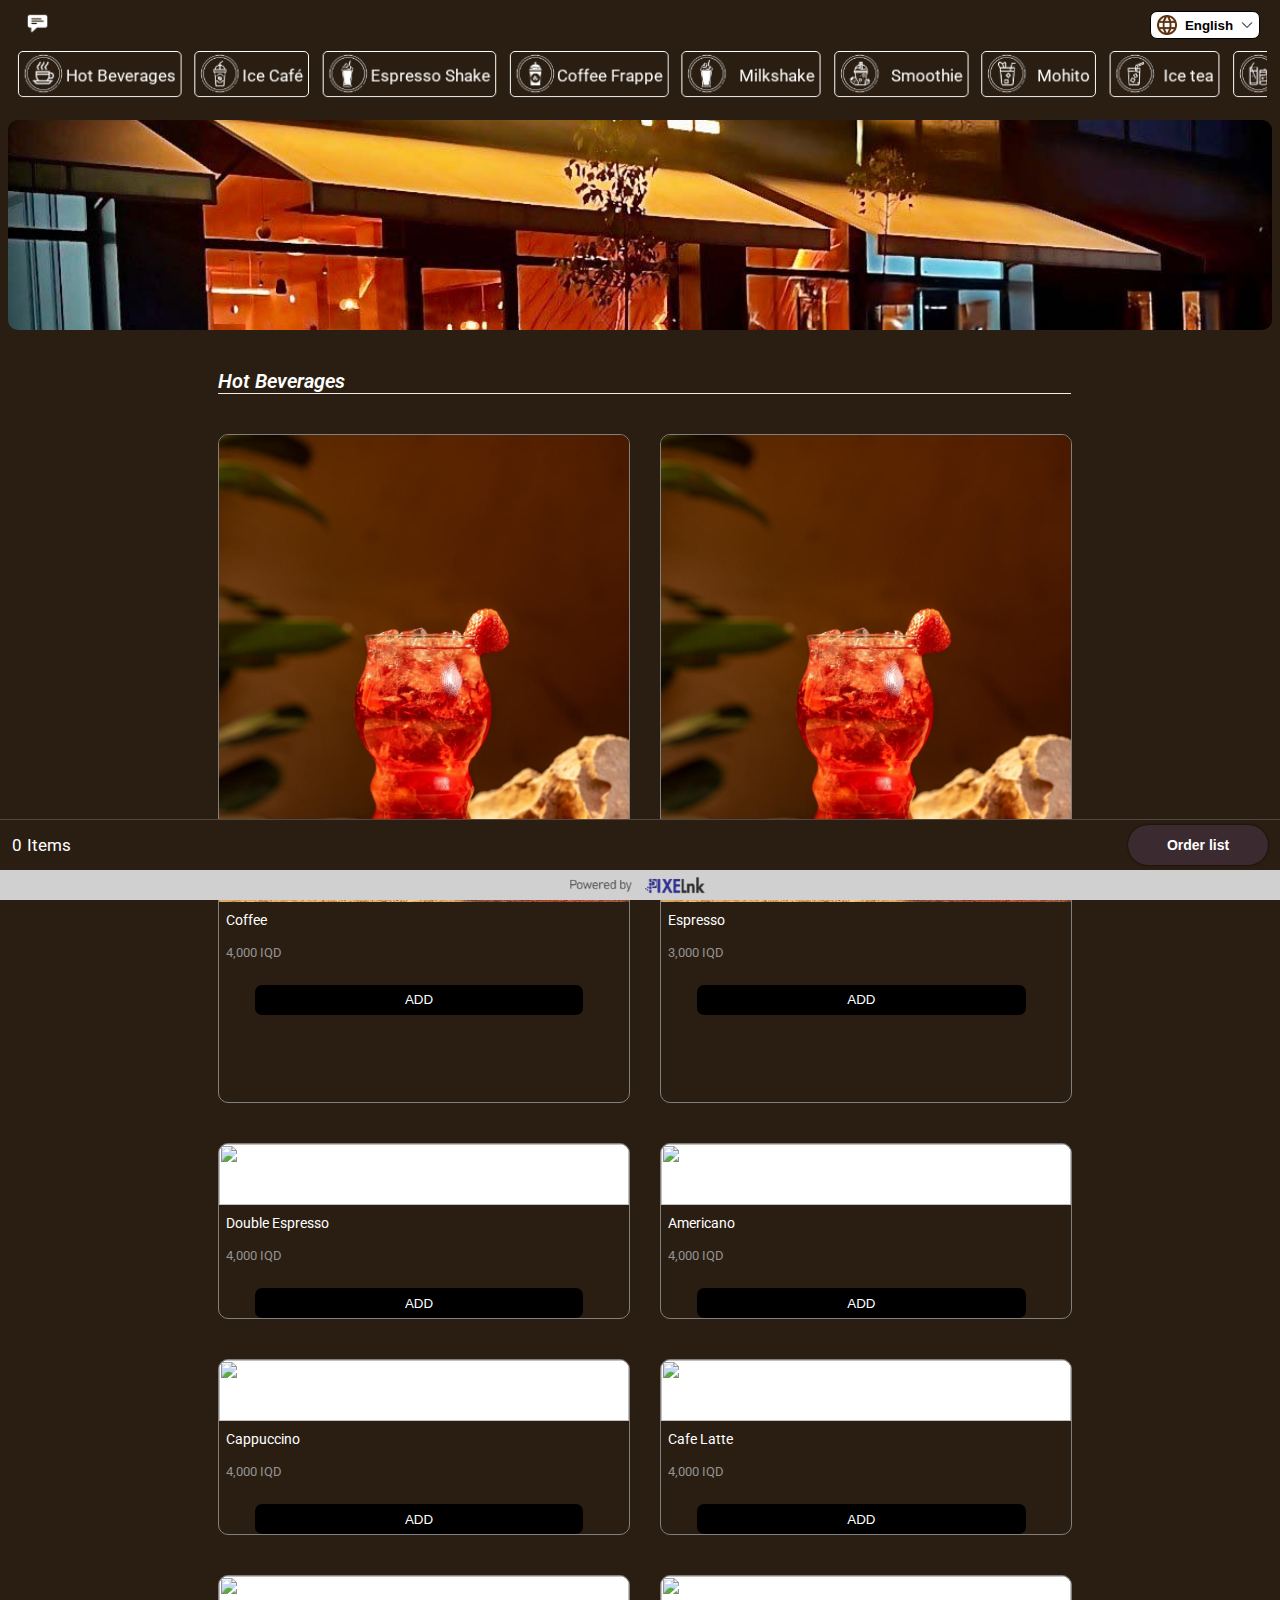
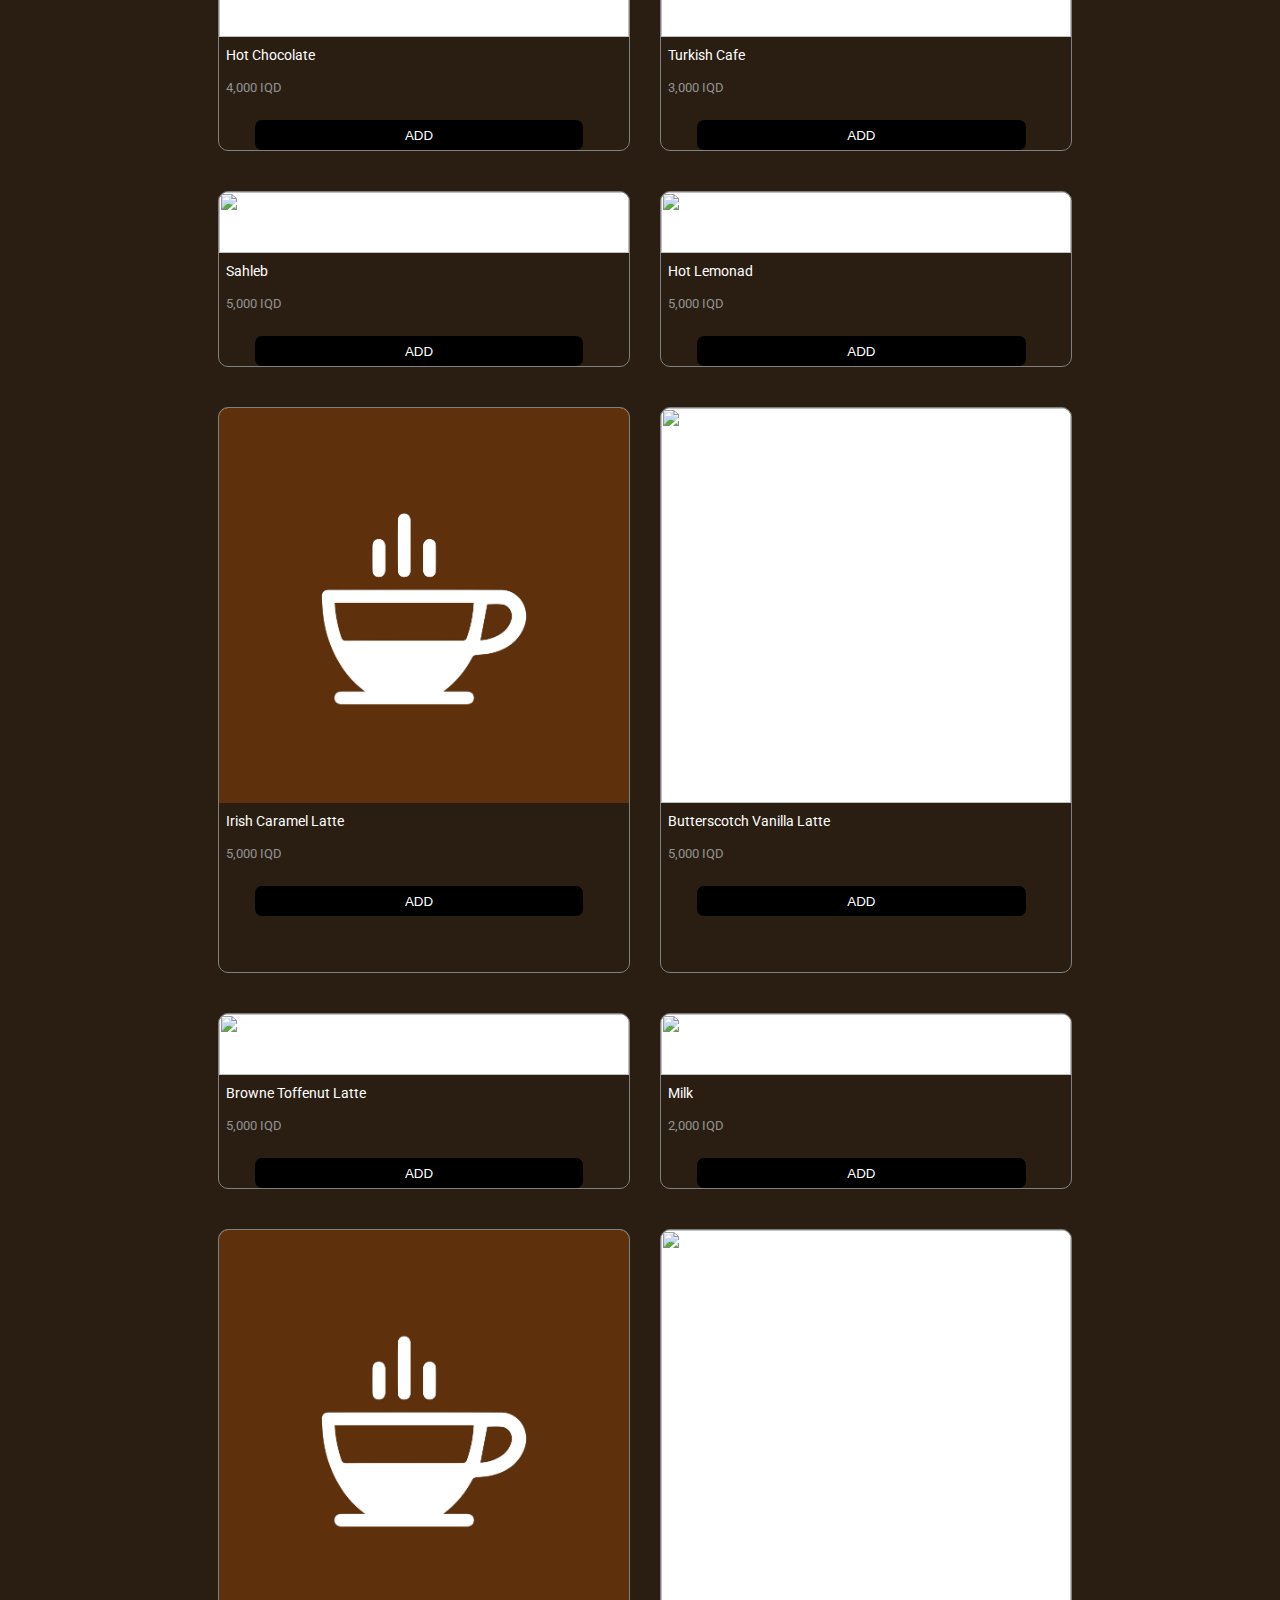
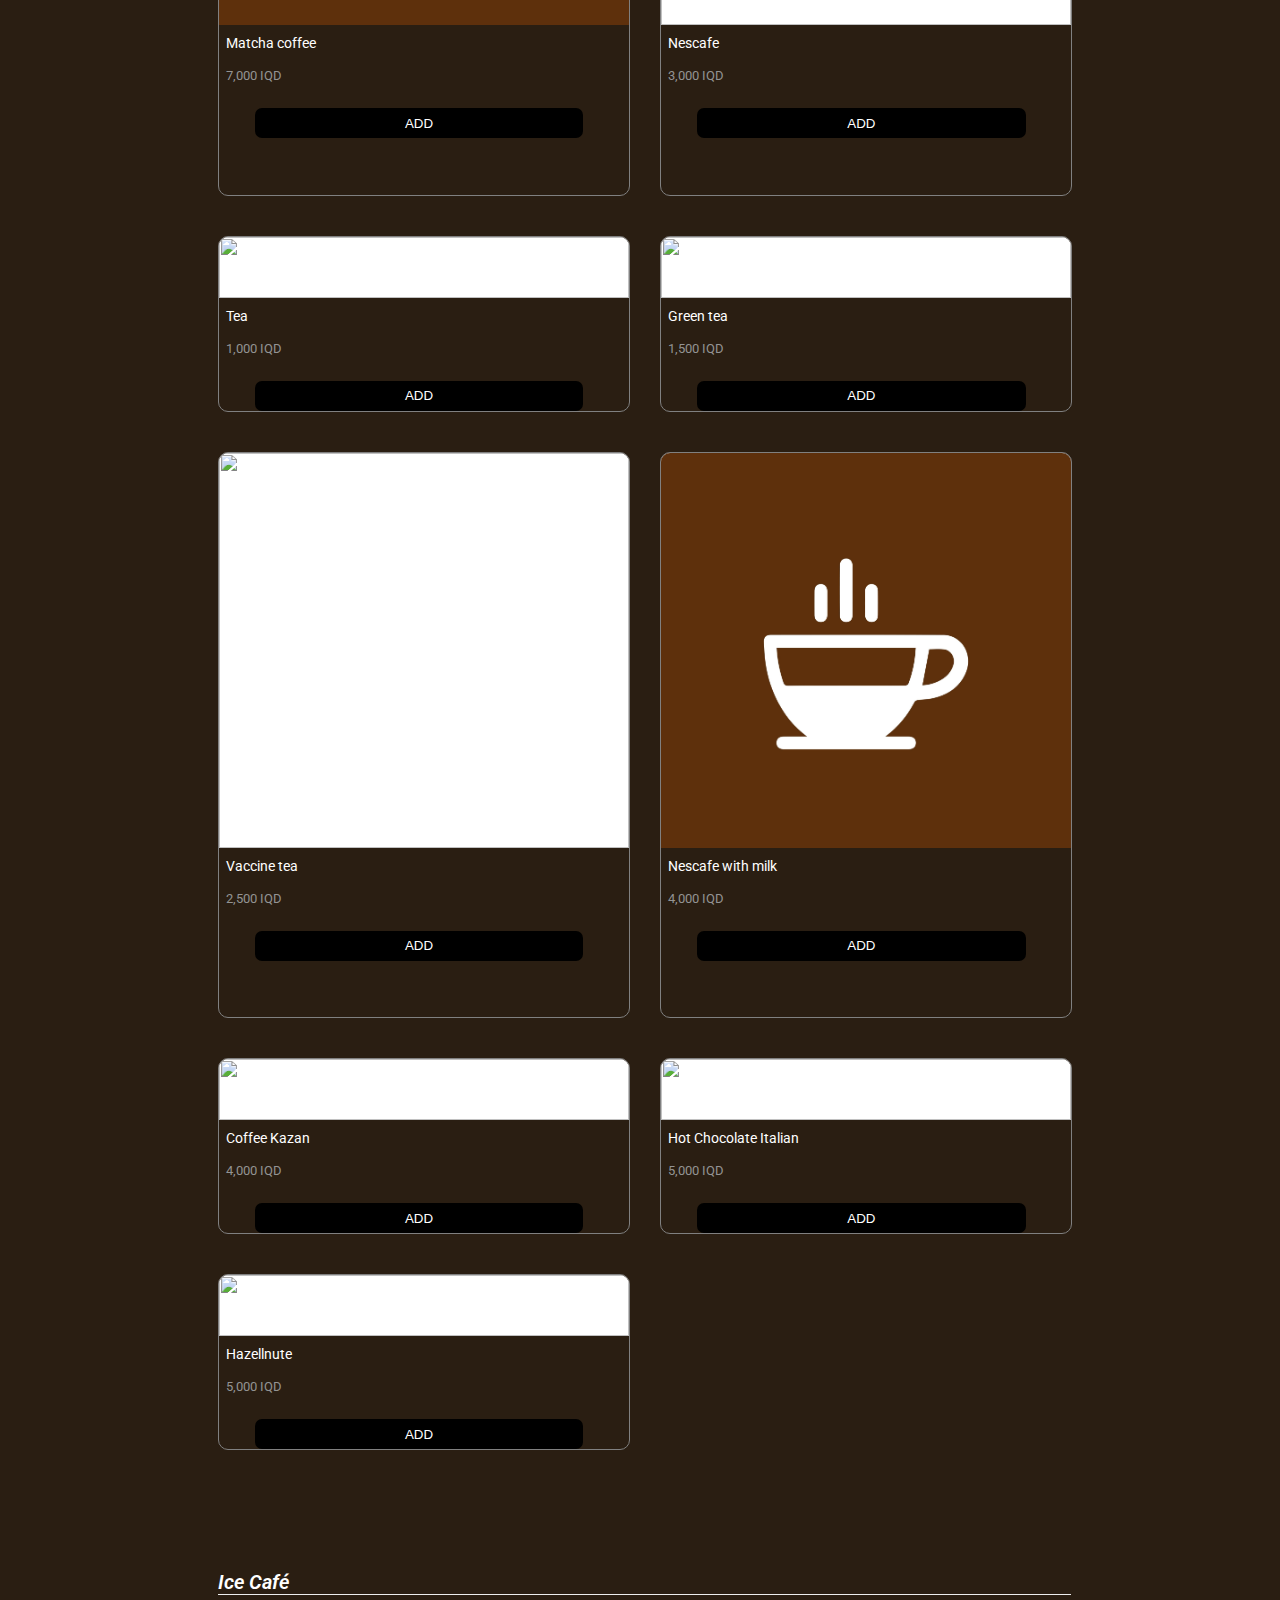
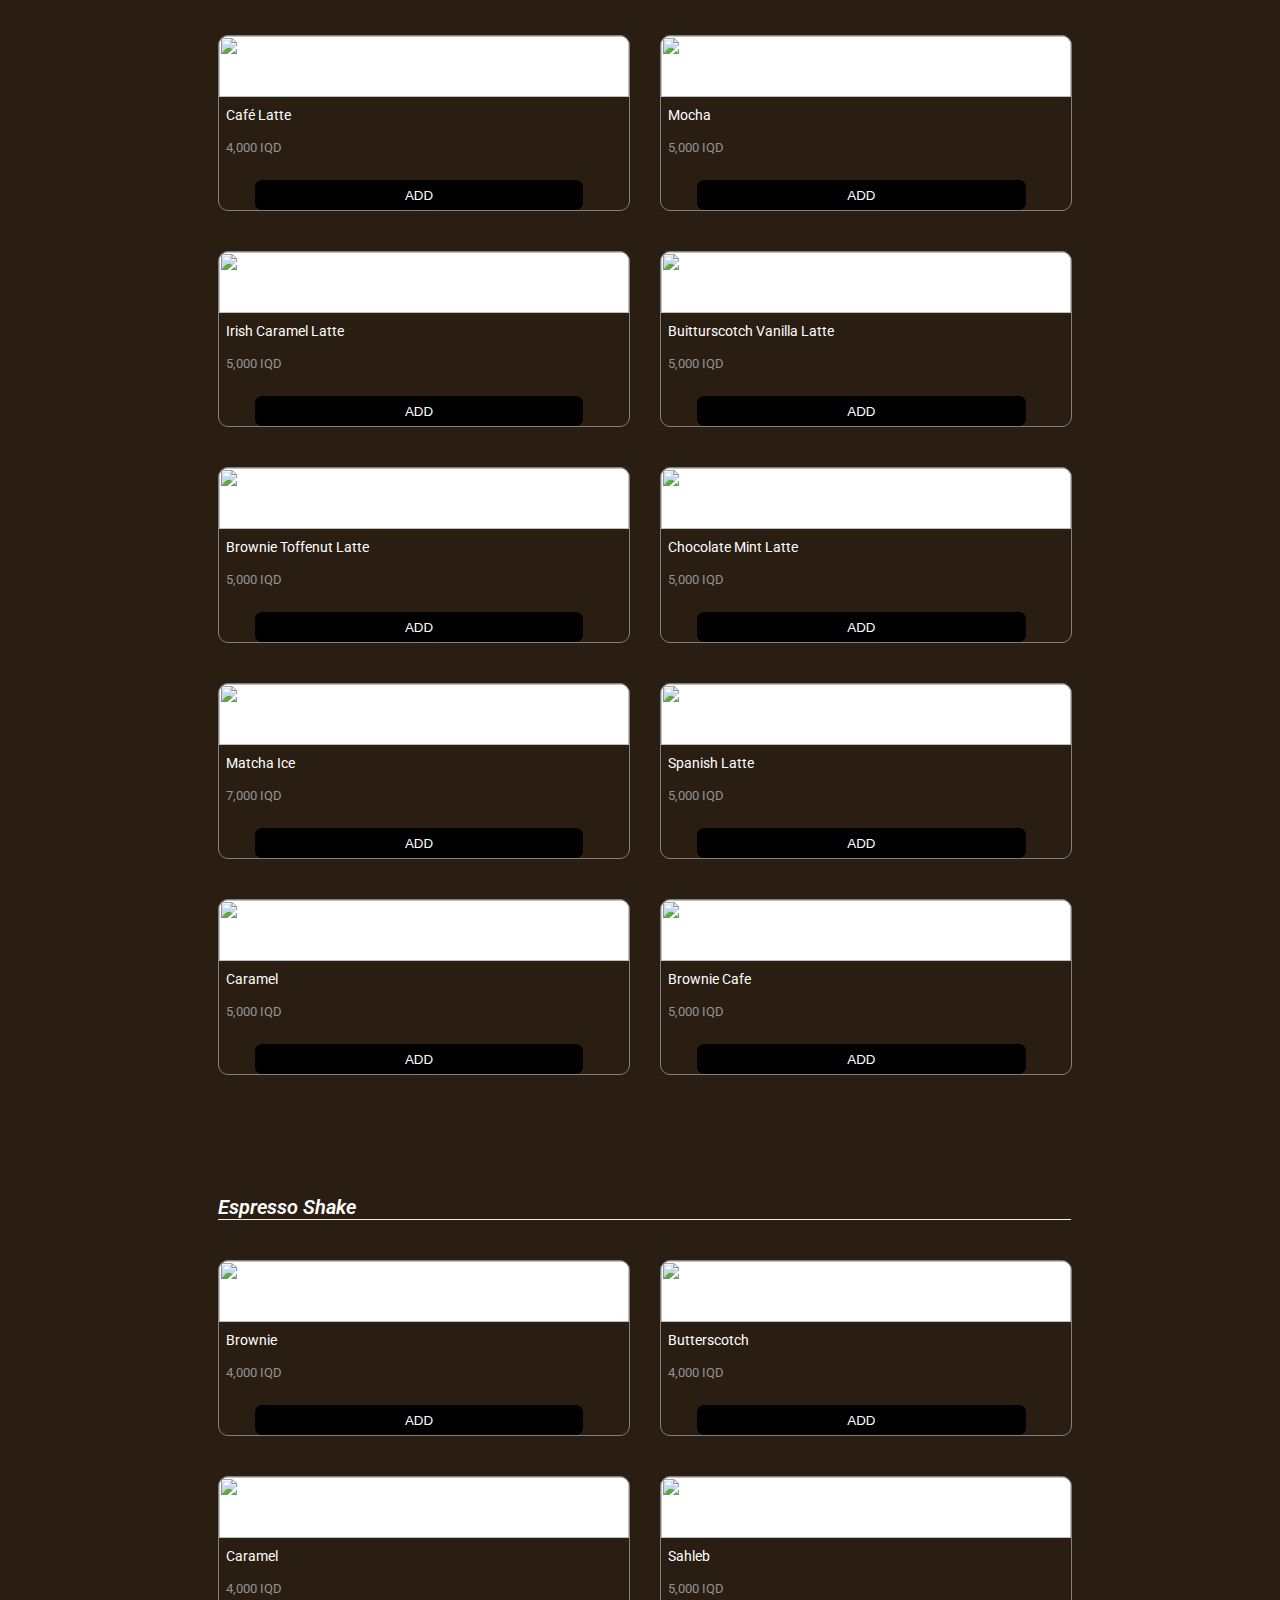
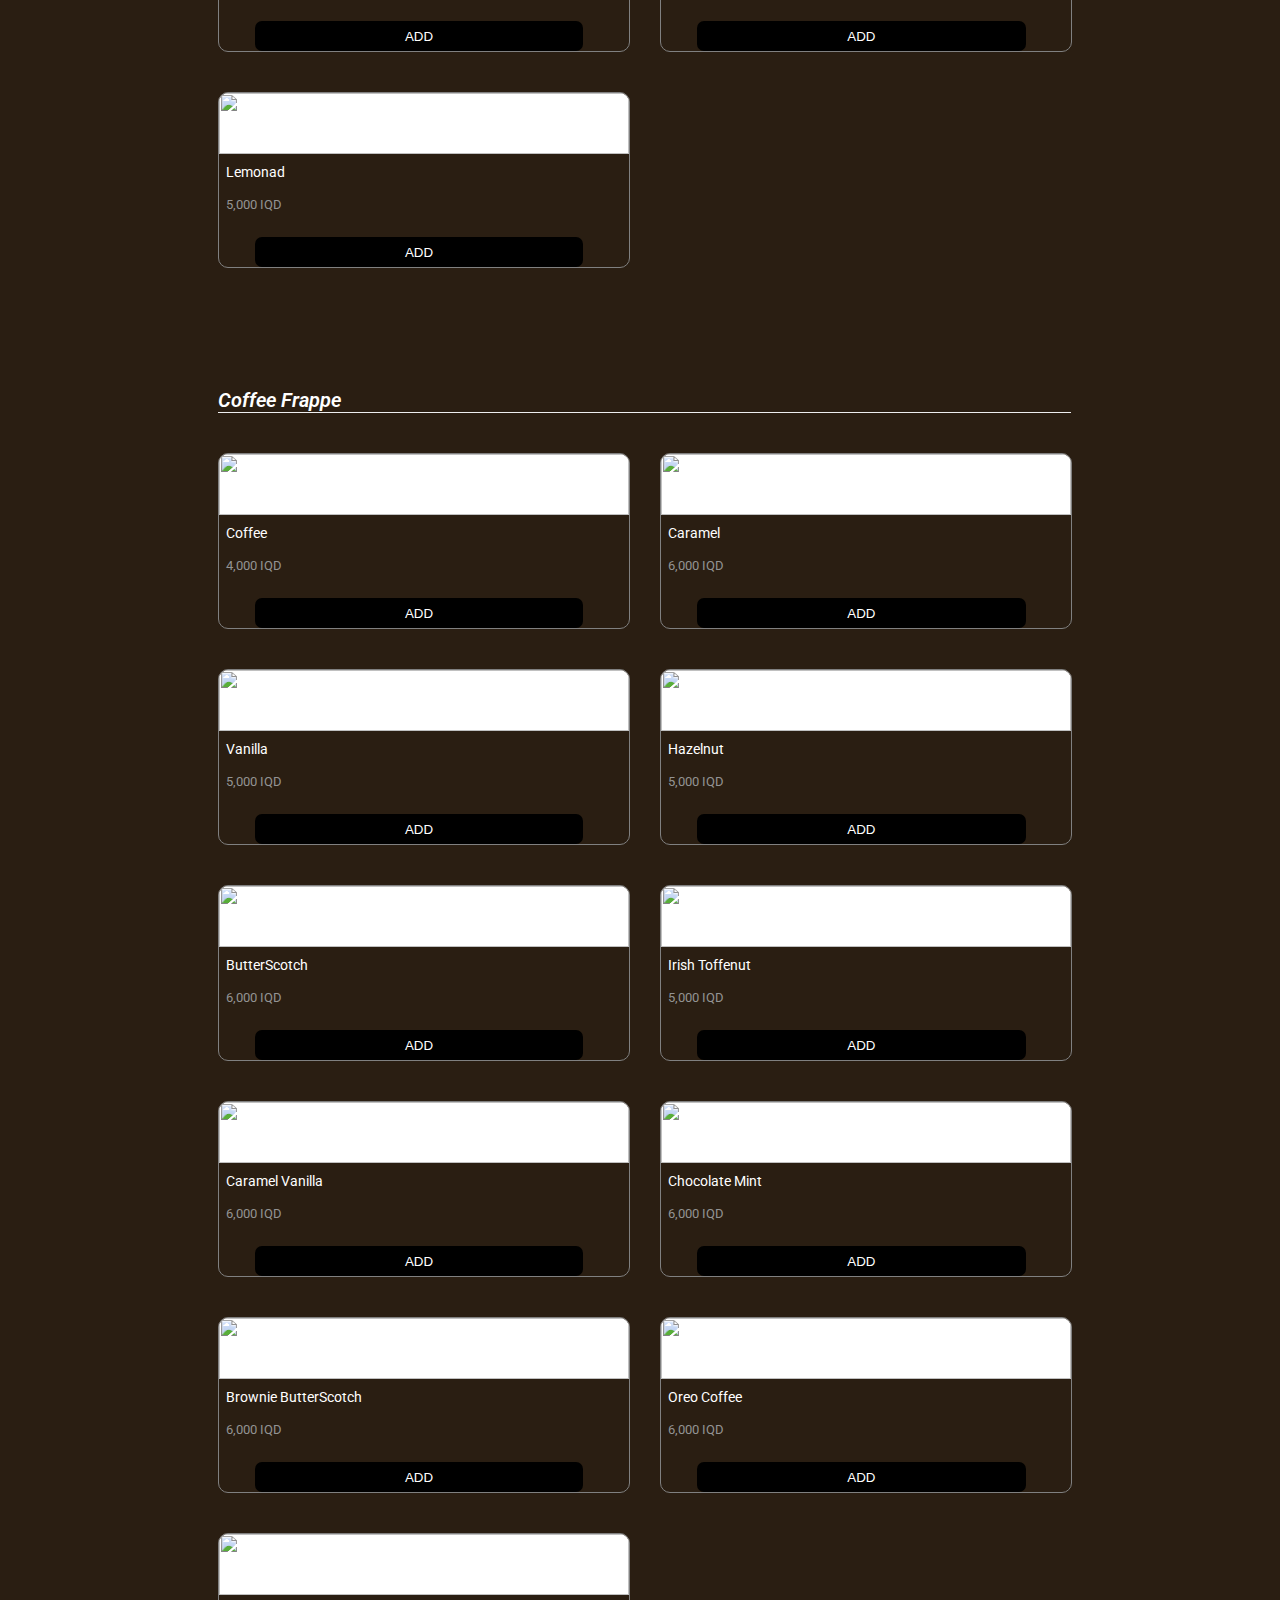
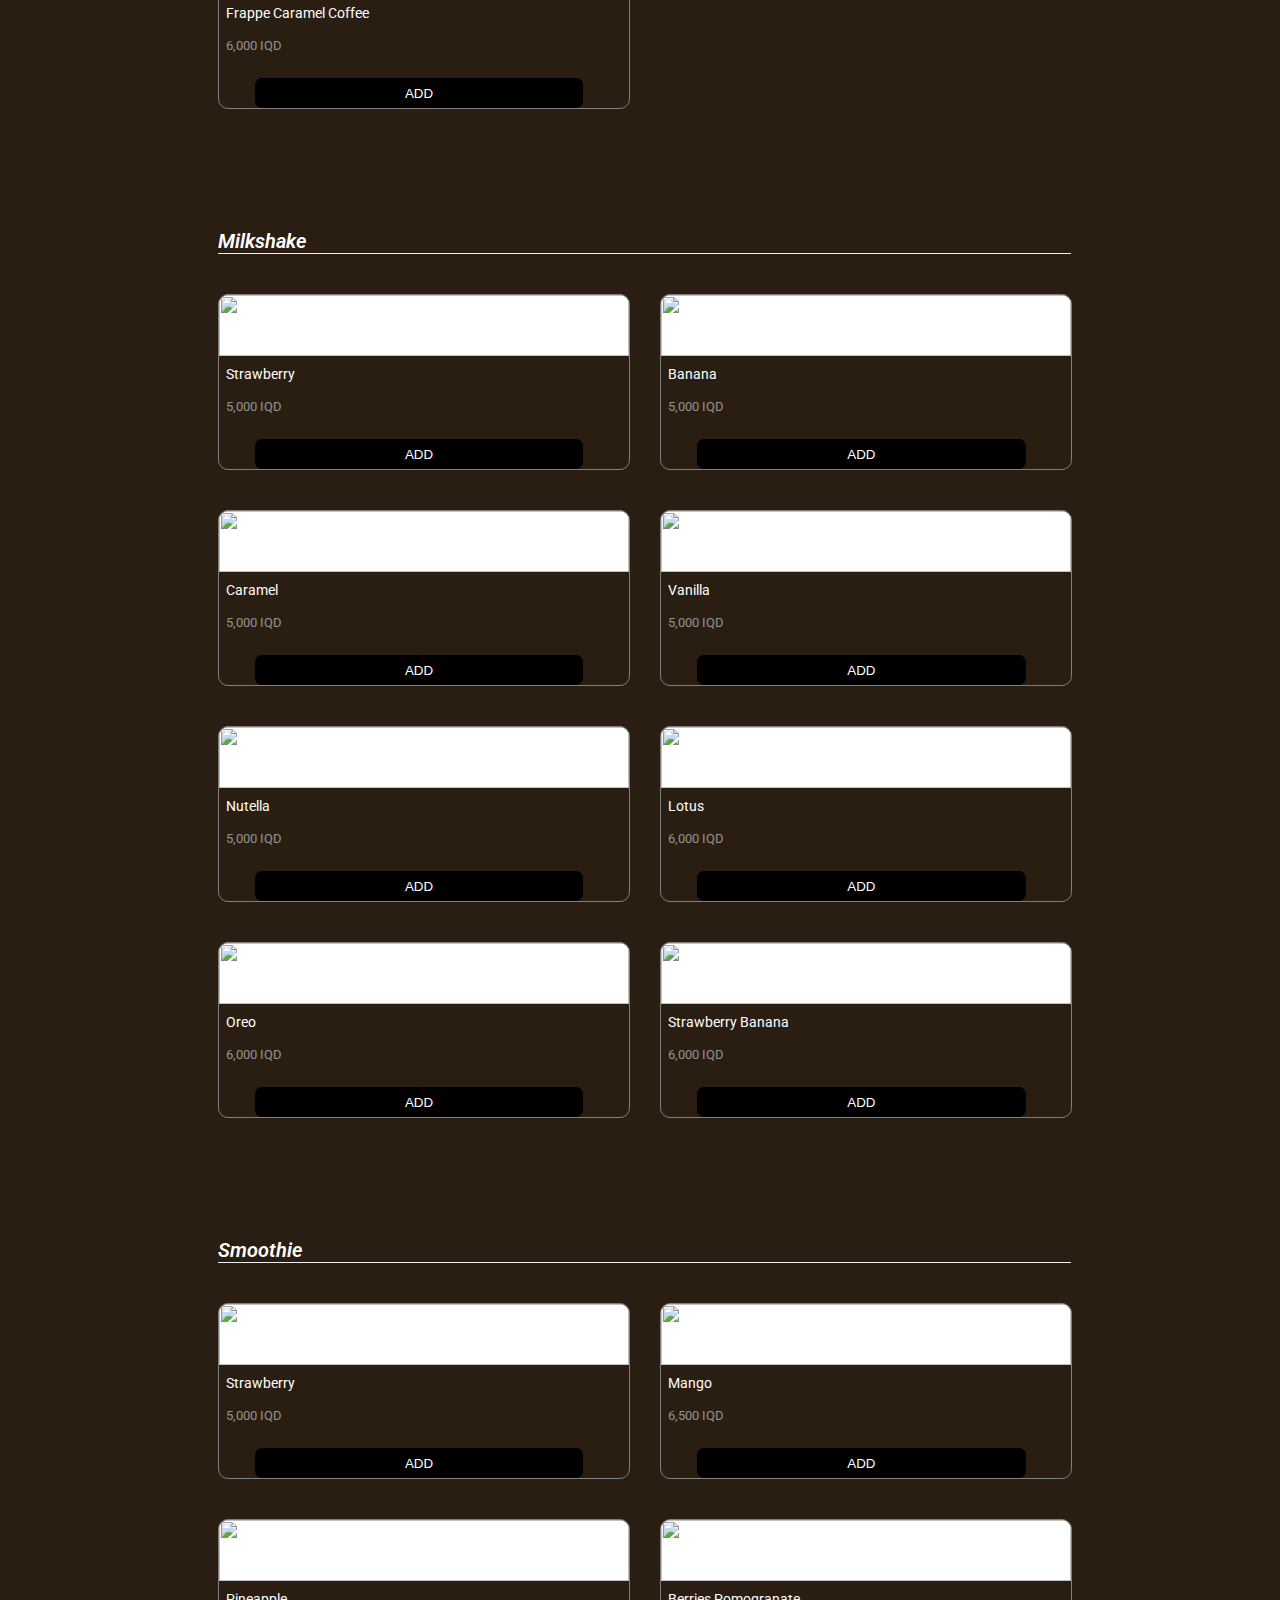
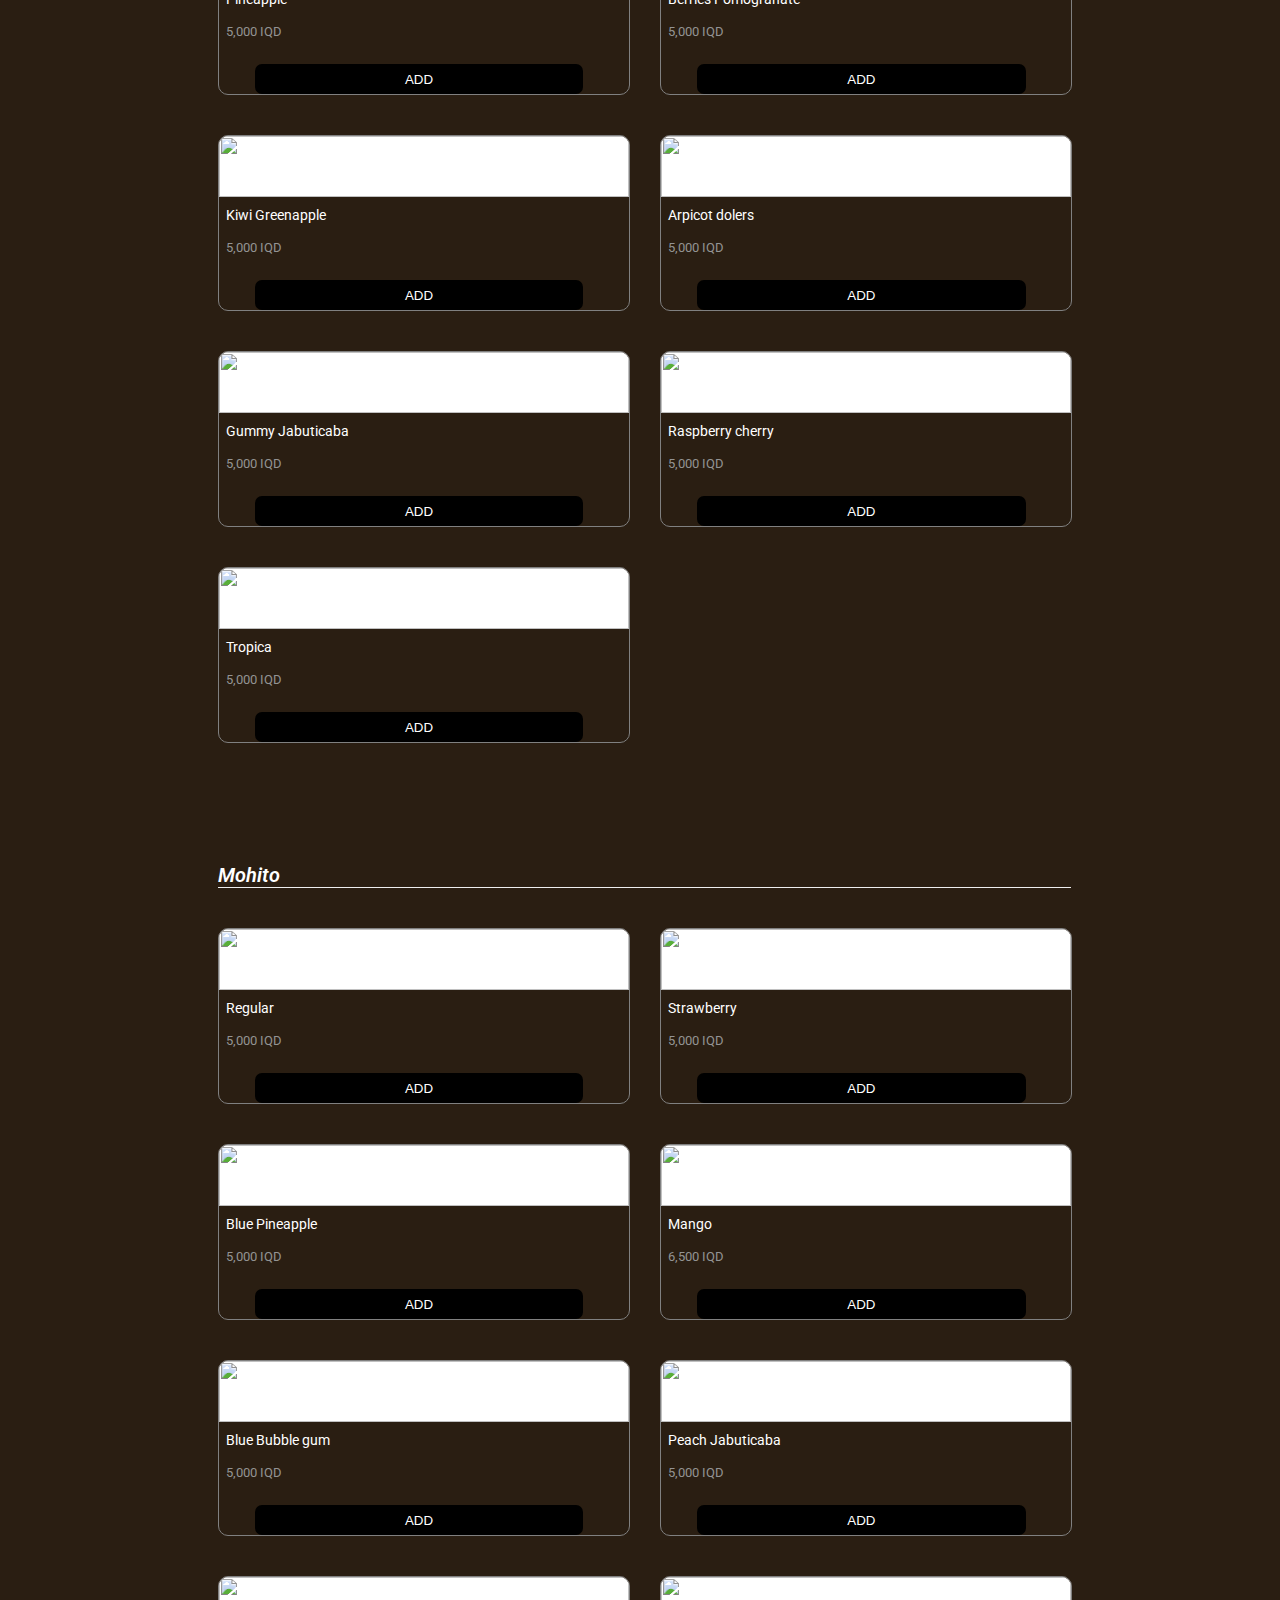
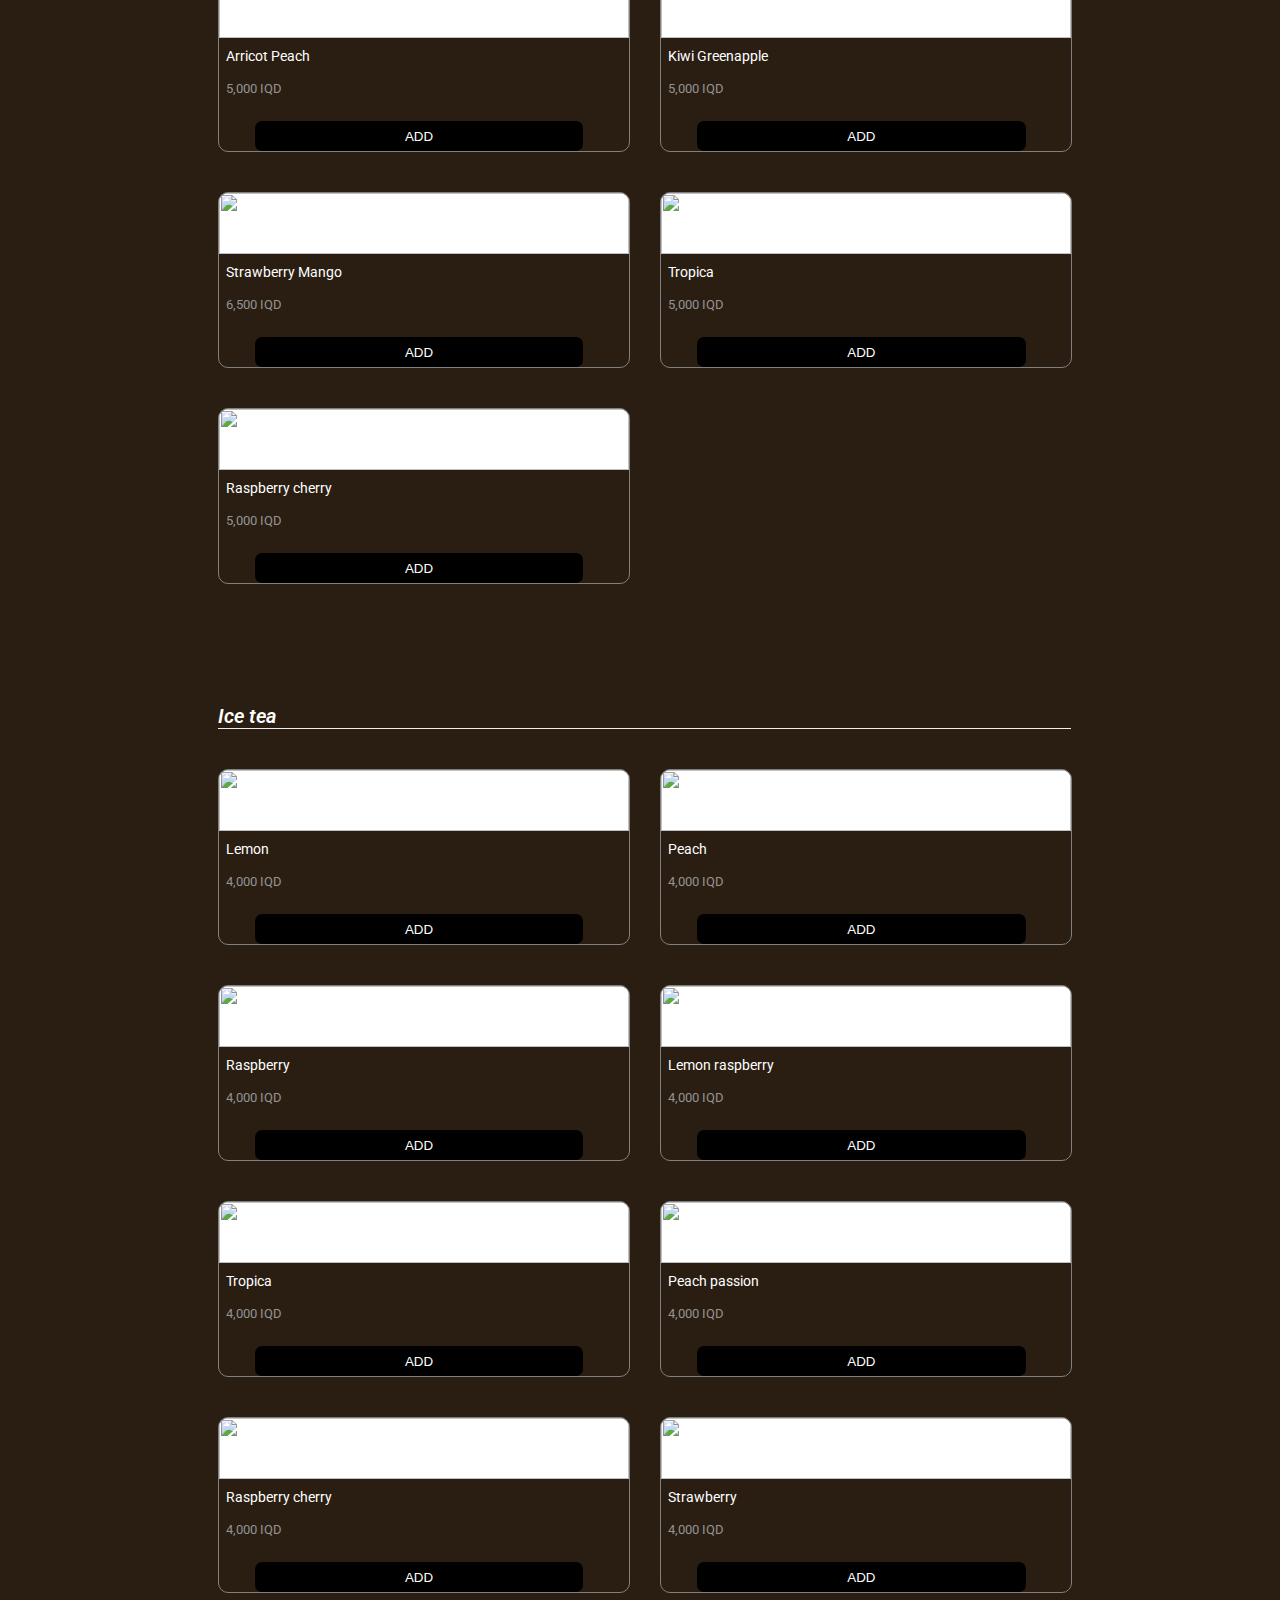
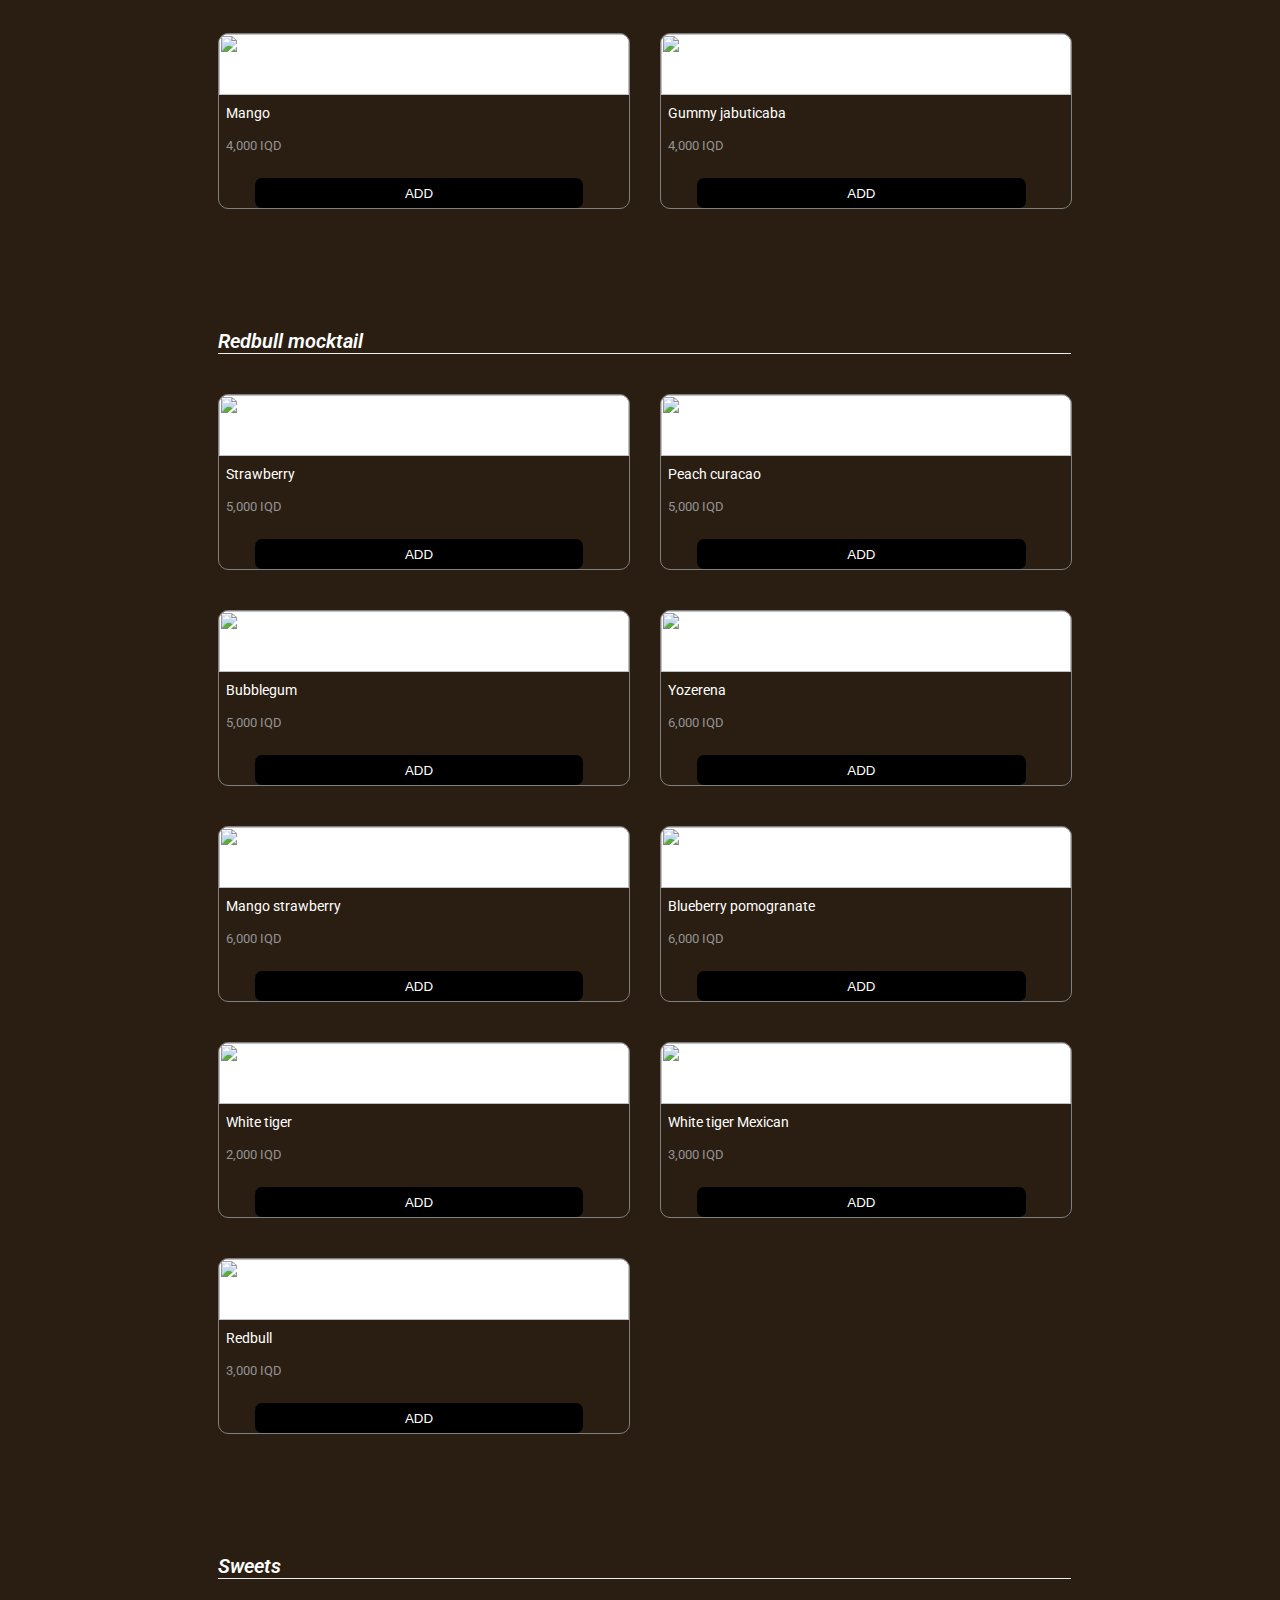
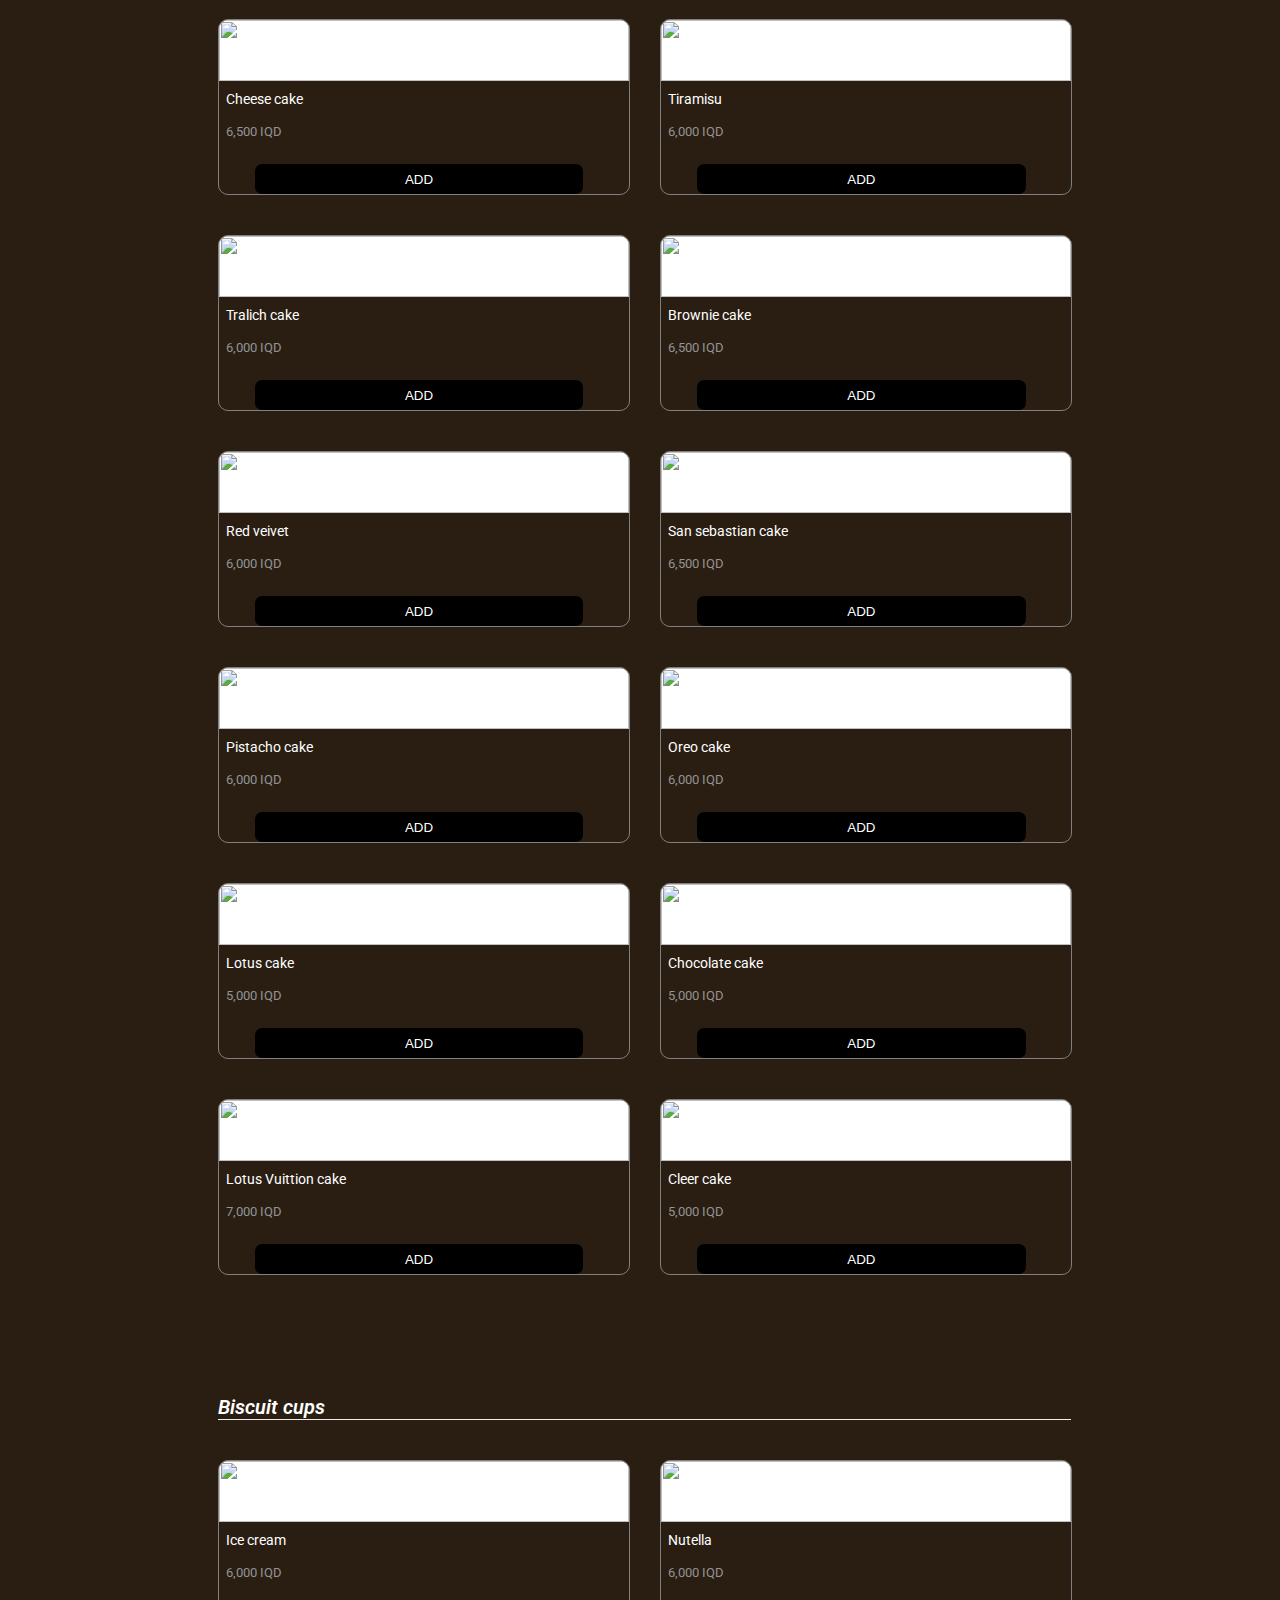
==== 1.html @ 32a84066 "Add files via upload" ====
<!DOCTYPE html>
<html lang="en">
<head>
    <meta charset="UTF-8">
    <meta name="viewport" content="width=device-width, initial-scale=1.0">
    <title>Caverna Menu</title>
    <link rel="stylesheet" href="css/main.css">
    <link rel="stylesheet" href="css/header.css">
    <link rel="stylesheet" href="css/footer.css">


    <link rel="preconnect" href="https://fonts.googleapis.com">
<link rel="preconnect" href="https://fonts.gstatic.com" crossorigin>
<link href="https://fonts.googleapis.com/css2?family=Kanit:ital,wght@0,100;0,200;0,300;0,400;0,500;0,600;0,700;0,800;0,900;1,100;1,200;1,300;1,400;1,500;1,600;1,700;1,800;1,900&family=Noto+Sans+Arabic:wght@100..900&family=Roboto:ital,wght@0,100;0,300;0,400;0,500;0,700;0,900;1,100;1,300;1,400;1,500;1,700;1,900&display=swap" rel="stylesheet">

    <link rel="preconnect" href="https://fonts.googleapis.com">
    <link rel="preconnect" href="https://fonts.gstatic.com" crossorigin>
    <link href="https://fonts.googleapis.com/css2?family=Roboto:ital,wght@0,100;0,300;0,400;0,500;0,700;0,900;1,100;1,300;1,400;1,500;1,700;1,900&display=swap" rel="stylesheet">
</head>
<body>
    <header>
        <div class="lfdiv">
            <div class="fdiv"><a href="feedback.html"><Button><img src="img/feedback-icon-18.png"></Button></a></div>
            <div class="lflogodiv"></div>
            <div class="a"></div>
            <button class="b2"><img class="img2" src="img/61027.png"><p class="p1">English</p><img class="img3" src="img/free-arrow-down-icon-3101-thumb.png"></button>
            <div class="rldiv"><button class="English">English</button> <br><button class="arabic">العربية</button><button class="kurdish">كوردى</button</div>
            </div>
        </div>
        <div class="items">
            <div class="item item1 hor1"> <div class="itemgrid"> <div class="itemimg"><img src="css/1.png"></div> <div class="itemtitle itemtitle1">Hot Beverages</div> </div> </div>
            <div class="item item2 hor2"> <div class="itemgrid"> <div class="itemimg"><img src="css/2.png"></div> <div class="itemtitle itemtitle2">Ice Café</div> </div> </div>
            <div class="item item3 hor3"> <div class="itemgrid"> <div class="itemimg"><img src="css/3.png"></div> <div class="itemtitle itemtitle3">Espresso Shake</div> </div> </div>
            <div class="item item4 hor4"> <div class="itemgrid"> <div class="itemimg"><img src="css/4.png"></div> <div class="itemtitle itemtitle4">Coffee Frappe</div> </div> </div>
            <div class="item item5 hor5"> <div class="itemgrid"> <div class="itemimg"><img src="css/5.png"></div> <div class="itemtitle itemtitle5">Milkshake</div> </div> </div>
            <div class="item item6 hor6"> <div class="itemgrid"> <div class="itemimg"><img src="css/6.png"></div> <div class="itemtitle itemtitle6">Smoothie</div> </div> </div>
            <div class="item item7 hor7"> <div class="itemgrid"> <div class="itemimg"><img src="css/7.png"></div> <div class="itemtitle itemtitle7">Mohito</div> </div> </div>
            <div class="item item8 hor8"> <div class="itemgrid"> <div class="itemimg"><img src="css/8.png"></div> <div class="itemtitle itemtitle8">Ice tea</div> </div> </div>
            <div class="item item9 hor9"> <div class="itemgrid"> <div class="itemimg"><img src="css/9.png"></div> <div class="itemtitle itemtitle9">Redbull mocktails</div> </div> </div>
            <div class="item item10 hor10"> <div class="itemgrid"> <div class="itemimg"><img src="css/10.png"></div> <div class="itemtitle itemtitle10">Sweets</div> </div> </div>
            <div class="item item11 hor11"> <div class="itemgrid"> <div class="itemimg"><img src="css/11.png"></div> <div class="itemtitle itemtitle11">Biscuit cups</div> </div> </div>
            <div class="item item12 hor12"> <div class="itemgrid"> <div class="itemimg"><img src="css/12.png"></div> <div class="itemtitle itemtitle12">Croissant</div> </div> </div>
            <div class="item item13 hor13"> <div class="itemgrid"> <div class="itemimg"><img src="css/13.png"></div> <div class="itemtitle itemtitle13">Crepe</div> </div> </div>
            <div class="item item14 hor14"> <div class="itemgrid"> <div class="itemimg"><img src="css/14.png"></div> <div class="itemtitle itemtitle14">Waffle</div> </div> </div>
            <div class="item item15 hor15"> <div class="itemgrid"> <div class="itemimg"><img src="css/15.png"></div> <div class="itemtitle itemtitle15">Pancake</div> </div> </div>
            <div class="item item16 hor16"> <div class="itemgrid"> <div class="itemimg"><img src="css/16 .png"></div> <div class="itemtitle itemtitle16">Mini pancake</div> </div> </div>
            <div class="item item17 hor17"> <div class="itemgrid"> <div class="itemimg"><img src="css/17.png"></div> <div class="itemtitle itemtitle17">Fresh juice</div> </div> </div>
            <div class="item item18 hor18"> <div class="itemgrid"> <div class="itemimg"><img src="css/18.png"></div> <div class="itemtitle itemtitle18">CA couple</div> </div> </div>
            <div class="item item19 hor19"> <div class="itemgrid"> <div class="itemimg"><img src="css/19.png"></div> <div class="itemtitle itemtitle19">CA special</div> </div> </div>
            <div class="item item20 hor20"> <div class="itemgrid"> <div class="itemimg"><img src="css/20.png"></div> <div class="itemtitle itemtitle20">Soda & Water</div> </div> </div>
            <div class="item item21 hor21"> <div class="itemgrid"> <div class="itemimg"><img src="css/22.png"></div> <div class="itemtitle itemtitle21">About Caverna</div> </div> </div>
        </div>
    </header>
    <div class="subheader">
        <img  class="imgsubheader" src="img/thl1.jpg">
    </div>
    <main>
        <div class="ch2fr">
            <div class="divp1out ver1" id="sc1">
                <p class="div1p div1p1">Hot Beverages</p>
                <div class="div1">
                    <div class="b1 b">
                        <div class="bmm1"><img src="img/JPEG/t1.jpg" class="b1-img b-img"></div>
                        <div class="bmm2"><p class="pburg pburg1">Coffee</p><p class="ppriceb pb1">4,000 IQD</p><button class="js-add" data-product-id="1">ADD</button></div>
                    </div>
                    <div class="b b">
                        <div class="bmm1"><img src="img/JPEG/t1.jpg" class="b1-img b-img"></div>
                        <div class="bmm2"><p class="pburg pburg2">Espresso</p><p class="ppriceb">3,000 IQD</p><button class="js-add" data-product-id="2">ADD</button></div>
                    </div>
                    <div class="b3 b">
                        <div class="bmm1"><img src="img/JPEG/DSC00047.jpg" class="b3-img b-img"></div>
                        <div class="bmm2"><p class="pburg pburg3">Double Espresso</p><p class="ppriceb">4,000 IQD</p><button class="js-add" data-product-id="3">ADD</button></div>
                    </div>
                    <div class="b4 b">
                        <div class="bmm1"><img src="img/JPEG/DSC00032.jpg" class="b4-img b-img"></div>
                        <div class="bmm2"><p class="pburg pburg4">Americano</p><p class="ppriceb">4,000 IQD</p><button class="js-add" data-product-id="4">ADD</button></div>
                    </div>
                    <div class="b5 b">
                        <div class="bmm1"><img src="img/JPEG/DSC00054.jpg" class="b4-img b-img"></div>
                        <div class="bmm2"><p class="pburg pburg5">Cappuccino</p><p class="ppriceb">4,000 IQD</p><button class="js-add" data-product-id="5">ADD</button></div>
                    </div>
                    <div class="b6 b">
                        <div class="bmm1"><img src="img/JPEG/DSC00051.jpg" class="b4-img b-img"></div>
                        <div class="bmm2"><p class="pburg pburg6">Cafe Latte</p><p class="ppriceb">4,000 IQD</p><button class="js-add" data-product-id="6">ADD</button></div>
                    </div>
                    <div class="b7 b">
                        <div class="bmm1"><img src="img/JPEG/DSC00051.jpg" class="b4-img b-img"></div>
                        <div class="bmm2"><p class="pburg pburg7">Hot Chocolate</p><p class="ppriceb">4,000 IQD</p><button class="js-add" data-product-id="7">ADD</button></div>
                    </div>
                    <div class="b8 b">
                        <div class="bmm1"><img src="img/JPEG/DSC00074.jpg" class="b1-img b-img"></div>
                        <div class="bmm2"><p class="pburg pburg8">Turkish Cafe</p><p class="ppriceb">3,000 IQD</p><button class="js-add" data-product-id="8">ADD</button></div>
                    </div>
                    <div class="b9 b">
                        <div class="bmm1"><img src="img/JPEG/DSC00038.jpg" class="b1-img b-img"></div>
                        <div class="bmm2"><p class="pburg pburg9">Sahleb</p><p class="ppriceb">5,000 IQD</p><button class="js-add" data-product-id="9">ADD</button></div>
                    </div>
                    <div class="b10 b">
                        <div class="bmm1"><img src="img/JPEG/DSC00040.jpg" class="b1-img b-img"></div>
                        <div class="bmm2"><p class="pburg pburg10">Hot Lemonad</p><p class="ppriceb">5,000 IQD</p><button class="js-add" data-product-id="10">ADD</button></div>
                    </div>
                    <div class="b10 b">
                        <div class="bmm1"><img src="img/JPEG/emptycoffepic.jpg" class="b1-img b-img"></div>
                        <div class="bmm2"><p class="pburg pburg11">Irish Caramel Latte</p><p class="ppriceb">5,000 IQD</p><button class="js-add" data-product-id="11">ADD</button></div>
                    </div>
                    <div class="b11 b">
                        <div class="bmm1"><img src="img/JPEG/DSC00051.jpg" class="b1-img b-img"></div>
                        <div class="bmm2"><p class="pburg pburg12">Butterscotch Vanilla Latte</p><p class="ppriceb">5,000 IQD</p><button class="js-add" data-product-id="12">ADD</button></div>
                    </div>
                    <div class="b12 b">
                        <div class="bmm1"><img src="img/JPEG/DSC00065.jpg" class="b1-img b-img"></div>
                        <div class="bmm2"><p class="pburg pburg13">Browne Toffenut Latte</p><p class="ppriceb">5,000 IQD</p><button class="js-add" data-product-id="13">ADD</button></div>
                    </div>
                    <div class="b13 b">
                        <div class="bmm1"><img src="img/JPEG/DSC00066.jpg" class="b1-img b-img"></div>
                        <div class="bmm2"><p class="pburg pburg14">Milk</p><p class="ppriceb">2,000 IQD</p><button class="js-add" data-product-id="14">ADD</button></div>
                    </div>
                    <div class="b14 b">
                        <div class="bmm1"><img src="img/JPEG/emptycoffepic.jpg" class="b1-img b-img"></div>
                        <div class="bmm2"><p class="pburg pburg15">Matcha coffee</p><p class="ppriceb">7,000 IQD</p><button class="js-add" data-product-id="15">ADD</button></div>
                    </div>
                    <div class="b15 b">
                        <div class="bmm1"><img src="img/JPEG/DSC00028.jpg" class="b1-img b-img"></div>
                        <div class="bmm2"><p class="pburg pburg16">Nescafe</p><p class="ppriceb">3,000 IQD</p><button class="js-add" data-product-id="16">ADD</button></div>
                    </div>
                    <div class="b16 b">
                        <div class="bmm1"><img src="img/JPEG/DSC00076.jpg" class="b1-img b-img"></div>
                        <div class="bmm2"><p class="pburg pburg17">Tea</p><p class="ppriceb">1,000 IQD</p><button class="js-add" data-product-id="17">ADD</button></div>
                    </div>
                    <div class="b16 b">
                        <div class="bmm1"><img src="img/JPEG/DSC00076.jpg" class="b1-img b-img"></div>
                        <div class="bmm2"><p class="pburg pburgg1">Green tea</p><p class="ppriceb">1,500 IQD</p><button class="js-add" data-product-id="162">ADD</button></div>
                    </div>
                    <div class="b16 b">
                        <div class="bmm1"><img src="img/JPEG/DSC00076.jpg" class="b1-img b-img"></div>
                        <div class="bmm2"><p class="pburg pburgg2">Vaccine tea</p><p class="ppriceb">2,500 IQD</p><button class="js-add" data-product-id="163">ADD</button></div>
                    </div>
                    <div class="b17 b">
                        <div class="bmm1"><img src="img/JPEG/emptycoffepic.jpg" class="b1-img b-img"></div>
                        <div class="bmm2"><p class="pburg pburg18">Nescafe with milk</p><p class="ppriceb">4,000 IQD</p><button class="js-add" data-product-id="18">ADD</button></div>
                    </div> 
                    <div class="b1 b">
                        <div class="bmm1"><img src="img/JPEG/DSC00059.jpg" class="b1-img b-img"></div>
                        <div class="bmm2"><p class="pburg pburg19">Coffee Kazan</p><p class="ppriceb">4,000 IQD</p><button class="js-add" data-product-id="19">ADD</button></div>
                    </div>
                    <div class="b b">
                        <div class="bmm1"><img src="img/JPEG/DSC00063.jpg" class="b2-img b-img"></div>
                        <div class="bmm2"><p class="pburg pburg20">Hot Chocolate Italian</p><p class="ppriceb">5,000 IQD</p><button class="js-add" data-product-id="20">ADD</button></div>
                    </div>
                    <div class="b3 b">
                        <div class="bmm1"><img src="img/JPEG/DSC00060.jpg" class="b2-img b-img"></div>
                        <div class="bmm2"><p class="pburg pburg21">Hazellnute</p><p class="ppriceb">5,000 IQD</p><button class="js-add" data-product-id="21">ADD</button></div>
                    </div>
                    
                </div>
            </div>
            <div class="divp1out ver2" id="sc2">
                <p class="div1p div1p2">Ice Café</p>
                <div class="div1">
                    <div class="b4 b">
                        <div class="bmm1"><img src="img/JPEG/DSC00059.jpg" class="b1-img b-img"></div>
                        <div class="bmm2"><p class="pburg pburg22">Café Latte</p><p class="ppriceb">4,000 IQD</p><button class="js-add" data-product-id="22">ADD</button></div>
                    </div>
                    <div class="b5 b">
                        <div class="bmm1"><img src="img/JPEG/DSC00070.jpg" class="b2-img b-img"></div>
                        <div class="bmm2"><p class="pburg pburg23">Mocha</p><p class="ppriceb">5,000 IQD</p><button class="js-add" data-product-id="23">ADD</button></div>
                    </div>
                    <div class="b5 b">
                        <div class="bmm1"><img src="img/JPEG/DSC00079.jpg" class="b2-img b-img"></div>
                        <div class="bmm2"><p class="pburg pburg24">Irish Caramel Latte</p><p class="ppriceb">5,000 IQD</p><button class="js-add" data-product-id="24">ADD</button></div>
                    </div>
                    <div class="b1 b">
                        <div class="bmm1"><img src="img/JPEG/noimgloadregulular glass.jpg" class="b2-img b-img"></div>
                        <div class="bmm2"><p class="pburg k1">Buitturscotch Vanilla Latte</p><p class="ppriceb">5,000 IQD</p><button class="js-add" data-product-id="25">ADD</button></div>
                    </div>
                    <div class="b1 b">
                        <div class="bmm1"><img src="img/JPEG/DSC00124.jpg" class="b1-img b-img"></div>
                        <div class="bmm2"><p class="pburg k2">Brownie Toffenut Latte</p><p class="ppriceb">5,000 IQD</p><button class="js-add" data-product-id="26">ADD</button></div>
                    </div>
                    <div class="b3 b">
                        <div class="bmm1"><img src="img/JPEG/DSC00125.jpg" class="b2-img b-img"></div>
                        <div class="bmm2"><p class="pburg k3">Chocolate Mint Latte</p><p class="ppriceb">5,000 IQD</p><button class="js-add" data-product-id="27">ADD</button></div>
                    </div>
                    <div class="b4 b">
                        <div class="bmm1"><img src="img/JPEG/DSC00122.jpg" class="b2-img b-img"></div>
                        <div class="bmm2"><p class="pburg k4">Matcha Ice</p><p class="ppriceb">7,000 IQD</p><button class="js-add" data-product-id="28">ADD</button></div>
                    </div>
                    <div class="b5 b">
                        <div class="bmm1"><img src="img/JPEG/DSC00128.jpg" class="b2-img b-img"></div>
                        <div class="bmm2"><p class="pburg k5">Spanish Latte</p><p class="ppriceb">5,000 IQD</p><button class="js-add" data-product-id="29">ADD</button></div>
                    </div>
                    <div class="b6 b">
                        <div class="bmm1"><img src="img/JPEG/DSC00122.jpg" class="b1-img b-img"></div>
                        <div class="bmm2"><p class="pburg k6">Caramel</p><p class="ppriceb">5,000 IQD</p><button class="js-add" data-product-id="30">ADD</button></div>
                    </div>
                    <div class="b7 b">
                        <div class="bmm1"><img src="img/JPEG/DSC00199.jpg" class="b2-img b-img"></div>
                        <div class="bmm2"><p class="pburg k7">Brownie Cafe</p><p class="ppriceb">5,000 IQD</p><button class="js-add" data-product-id="31">ADD</button></div>
                    </div>
                </div>
            </div>
            <div class="divp1out ver3" id="sc3">
                <p class="div1p div1p3">Espresso Shake</p>
                <div class="div1">
                    <div class="b1 b">
                        <div class="bmm1"><img src="img/JPEG/cherrysmoothie.jpg" class="b1-img b-img"></div>
                        <div class="bmm2"><p class="pburg k8">Brownie</p><p class="ppriceb">4,000 IQD</p><button class="js-add" data-product-id="32">ADD</button></div>
                    </div>
                    <div class="b1 b">
                        <div class="bmm1"><img src="img/JPEG/DSC00095.jpg" class="b2-img b-img"></div>
                        <div class="bmm2"><p class="pburg k9">Butterscotch</p><p class="ppriceb">4,000 IQD</p><button class="js-add" data-product-id="33">ADD</button></div>
                    </div>
                    <div class="b3 b">
                        <div class="bmm1"><img src="img/JPEG/strawberysmoothie.jpg" class="b1-img b-img"></div>
                        <div class="bmm2"><p class="pburg k10">Caramel</p><p class="ppriceb">4,000 IQD</p><button class="js-add" data-product-id="34">ADD</button></div>
                    </div>
                    <div class="b4 b">
                        <div class="bmm1"><img src="img/JPEG/bluberrysmoothie.jpg" class="b2-img b-img"></div>
                        <div class="bmm2"><p class="pburg k11">Sahleb</p><p class="ppriceb">5,000 IQD</p><button class="js-add" data-product-id="35">ADD</button></div>
                    </div>
                    <div class="b5 b">
                        <div class="bmm1"><img src="img/JPEG/DSC00098.jpg" class="b1-img b-img"></div>
                        <div class="bmm2"><p class="pburg k12">Lemonad</p><p class="ppriceb">5,000 IQD</p><button class="js-add" data-product-id="36">ADD</button></div>
                    </div>
                </div>
            </div>
            <div class="divp1out ver4" id="sc4">
                <p class="div1p div1p4">Coffee Frappe</p>
                <div class="div1">
                    <div class="b1 b">
                        <div class="bmm1"><img src="img/JPEG/DSC00103.jpg" class="b2-img b-img"></div>
                        <div class="bmm2"><p class="pburg k13">Coffee</p><p class="ppriceb">4,000 IQD</p><button class="js-add" data-product-id="37">ADD</button></div>
                    </div>
                    <div class="b1 b">
                        <div class="bmm1"><img src="img/JPEG/strawberryenergy.jpg" class="b1-img b-img"></div>
                        <div class="bmm2"><p class="pburg k14">Caramel</p><p class="ppriceb">6,000 IQD</p><button class="js-add" data-product-id="38">ADD</button></div>
                    </div>
                    <div class="b3 b">
                        <div class="bmm1"><img src="img/JPEG/pmpogranteenergy.jpg" class="b2-img b-img"></div>
                        <div class="bmm2"><p class="pburg k15">Vanilla</p><p class="ppriceb">5,000 IQD</p><button class="js-add" data-product-id="39">ADD</button></div>
                    </div>
                    <div class="b1 b">
                        <div class="bmm1"><img src="img/JPEG/DSC00100.jpg" class="b1-img b-img"></div>
                        <div class="bmm2"><p class="pburg k16">Hazelnut</p><p class="ppriceb">5,000 IQD</p><button class="js-add" data-product-id="40">ADD</button></div>
                    </div>
                    <div class="b3 b">
                        <div class="bmm1"><img src="img/JPEG/pinappleenergy.jpg" class="b2-img b-img"></div>
                        <div class="bmm2"><p class="pburg k17">ButterScotch</p><p class="ppriceb">6,000 IQD</p><button class="js-add" data-product-id="41">ADD</button></div>
                    </div>
                    <div class="b3 b">
                        <div class="bmm1"><img src="img/JPEG/DSC00097.jpg" class="b2-img b-img"></div>
                        <div class="bmm2"><p class="pburg k18">Irish Toffenut</p><p class="ppriceb">5,000 IQD</p><button class="js-add" data-product-id="42">ADD</button></div>
                    </div>
                    <div class="b3 b">
                        <div class="bmm1"><img src="img/JPEG/DSC00110.jpg" class="b2-img b-img"></div>
                        <div class="bmm2"><p class="pburg k19">Caramel Vanilla</p><p class="ppriceb">6,000 IQD</p><button class="js-add" data-product-id="43">ADD</button></div>
                    </div>
                    <div class="b1 b">
                        <div class="bmm1"><img src="img/JPEG/DSC00117.jpg" class="b2-img b-img"></div>
                        <div class="bmm2"><p class="pburg k20">Chocolate Mint</p><p class="ppriceb">6,000 IQD</p><button class="js-add" data-product-id="44">ADD</button></div>
                    </div>
                    <div class="b1 b">
                        <div class="bmm1"><img src="img/JPEG/DSC00114.jpg" class="b1-img b-img"></div>
                        <div class="bmm2"><p class="pburg k21">Brownie ButterScotch</p><p class="ppriceb">6,000 IQD</p><button class="js-add" data-product-id="45">ADD</button></div>
                    </div>
                    <div class="b3 b">
                        <div class="bmm1"><img src="img/JPEG/DSC00106.jpg" class="b2-img b-img"></div>
                        <div class="bmm2"><p class="pburg k22">Oreo Coffee</p><p class="ppriceb">6,000 IQD</p><button class="js-add" data-product-id="46">ADD</button></div>
                    </div>
                    <div class="b4 b">
                        <div class="bmm1"><img src="img/JPEG/DSC00115.jpg" class="b1-img b-img"></div>
                        <div class="bmm2"><p class="pburg k23">Frappe Caramel Coffee</p><p class="ppriceb">6,000 IQD</p><button class="js-add" data-product-id="47">ADD</button></div>
                    </div>
                </div>
            </div>
            <div class="divp1out ver5" id="sc5">
                <p class="div1p div1p5">Milkshake</p>
                <div class="div1">
                    <div class="b4 b">
                        <div class="bmm1"><img src="img/JPEG/DSC00120.jpg" class="b1-img b-img"></div>
                        <div class="bmm2"><p class="pburg k24">Strawberry</p><p class="ppriceb">5,000 IQD</p><button class="js-add" data-product-id="48">ADD</button></div>
                    </div>
                    <div class="b1 b">
                        <div class="bmm1"><img src="img/JPEG/DSC00089.jpg" class="b1-img b-img"></div>
                        <div class="bmm2"><p class="pburg k25">Banana</p><p class="ppriceb">5,000 IQD</p><button class="js-add" data-product-id="49">ADD</button></div>
                    </div>
                    <div class="b1 b">
                        <div class="bmm1"><img src="img/JPEG/DSC00084.jpg" class="b2-img b-img"></div>
                        <div class="bmm2"><p class="pburg k26">Caramel</p><p class="ppriceb">5,000 IQD</p><button class="js-add" data-product-id="50">ADD</button></div>
                    </div>
                    <div class="b3 b">
                        <div class="bmm1"><img src="img/JPEG/DSC00091.jpg" class="b1-img b-img"></div>
                        <div class="bmm2"><p class="pburg k27">Vanilla</p><p class="ppriceb">5,000 IQD</p><button class="js-add" data-product-id="51">ADD</button></div>
                    </div>
                    <div class="b4 b">
                        <div class="bmm1"><img src="img/JPEG/DSC00087.jpg" class="b2-img b-img"></div>
                        <div class="bmm2"><p class="pburg k28">Nutella</p><p class="ppriceb">5,000 IQD</p><button class="js-add" data-product-id="52">ADD</button></div>
                    </div>
                    <div class="b5 b">
                        <div class="bmm1"><img src="img/JPEG/Milkshakepistachio.jpg" class="b1-img b-img"></div>
                        <div class="bmm2"><p class="pburg k29">Lotus</p><p class="ppriceb">6,000 IQD</p><button class="js-add" data-product-id="53">ADD</button></div>
                    </div>
                    <div class="b6 b">
                        <div class="bmm1"><img src="img/JPEG/DSC00120.jpg" class="b1-img b-img"></div>
                        <div class="bmm2"><p class="pburg k30">Oreo</p><p class="ppriceb">6,000 IQD</p><button class="js-add" data-product-id="54">ADD</button></div>
                    </div>
                    <div class="b7 b">
                        <div class="bmm1"><img src="img/JPEG/DSC00082.jpg" class="b2-img b-img"></div>
                        <div class="bmm2"><p class="pburg k31">Strawberry Banana</p><p class="ppriceb">6,000 IQD</p><button class="js-add" data-product-id="55">ADD</button></div>
                    </div>
                </div>
            </div>
            <div class="divp1out ver6" id="sc6">
                <p class="div1p div1p6">Smoothie</p>
                <div class="div1">
                    <div class="b1 b">
                        <div class="bmm1"><img src="img/JPEG/DSC00044.jpg" class="b1-img b-img"></div>
                        <div class="bmm2"><p class="pburg k32">Strawberry</p><p class="ppriceb">5,000 IQD</p><button class="js-add" data-product-id="56">ADD</button></div>
                    </div>
                    <div class="b1 b">
                        <div class="bmm1"><img src="img/JPEG/Avocado2.jpg" class="b2-img b-img"></div>
                        <div class="bmm2"><p class="pburg k33">Mango</p><p class="ppriceb">6,500 IQD</p><button class="js-add" data-product-id="57">ADD</button></div>
                    </div>
                    <div class="b3 b">
                        <div class="bmm1"><img src="img/JPEG/DSC00080.jpg" class="b1-img b-img"></div>
                        <div class="bmm2"><p class="pburg k34">Pineapple</p><p class="ppriceb">5,000 IQD</p><button class="js-add" data-product-id="58">ADD</button></div>
                    </div>
                    <div class="b4 b">
                        <div class="bmm1"><img src="img/JPEG/DSC00106.jpg" class="b2-img b-img"></div>
                        <div class="bmm2"><p class="pburg k35">Berries Pomogranate</p><p class="ppriceb">5,000 IQD</p><button class="js-add" data-product-id="59">ADD</button></div>
                    </div>
                    <div class="b5 b">
                        <div class="bmm1"><img src="img/JPEG/DSC00111.jpg" class="b1-img b-img"></div>
                        <div class="bmm2"><p class="pburg k36">Kiwi Greenapple</p><p class="ppriceb">5,000 IQD</p><button class="js-add" data-product-id="60">ADD</button></div>
                    </div>
                    <div class="b6 b">
                        <div class="bmm1"><img src="img/JPEG/DSC00055.jpg" class="b2-img b-img"></div>
                        <div class="bmm2"><p class="pburg k37">Arpicot dolers</p><p class="ppriceb">5,000 IQD</p><button class="js-add" data-product-id="61">ADD</button></div>
                    </div>
                    <div class="b7 b">
                        <div class="bmm1"><img src="img/JPEG/DSC00042.jpg" class="b1-img b-img"></div>
                        <div class="bmm2"><p class="pburg k38">Gummy Jabuticaba</p><p class="ppriceb">5,000 IQD</p><button class="js-add" data-product-id="62">ADD</button></div>
                    </div>
                    <div class="b8 b">
                        <div class="bmm1"><img src="img/JPEG/DSC00115.jpg" class="b2-img b-img"></div>
                        <div class="bmm2"><p class="pburg k39">Raspberry cherry</p><p class="ppriceb">5,000 IQD</p><button class="js-add" data-product-id="63">ADD</button></div>
                    </div>
                    <div class="b1 b">
                        <div class="bmm1"><img src="img/JPEG/hook.jpg" class="b1-img b-img"></div>
                        <div class="bmm2"><p class="pburg k40">Tropica</p><p class="ppriceb">5,000 IQD</p><button class="js-add" data-product-id="64">ADD</button></div>
                    </div>
                </div>
            </div>
            <div class="divp1out ver7" id="sc7">
                <p class="div1p div1p7">Mohito</p>
                <div class="div1">
                    <div class="b1 b">
                        <div class="bmm1"><img src="img/JPEG/hook.jpg" class="b2-img b-img"></div>
                        <div class="bmm2"><p class="pburg k41">Regular</p><p class="ppriceb">5,000 IQD</p><button class="js-add" data-product-id="65">ADD</button></div>
                    </div>
                    <div class="b3 b">
                        <div class="bmm1"><img src="img/JPEG/hook.jpg" class="b1-img b-img"></div>
                        <div class="bmm2"><p class="pburg k42">Strawberry</p><p class="ppriceb">5,000 IQD</p><button class="js-add" data-product-id="66">ADD</button></div>
                    </div>
                    <div class="b4 b">
                        <div class="bmm1"><img src="img/JPEG/hook.jpg" class="b2-img b-img"></div>
                        <div class="bmm2"><p class="pburg k43">Blue Pineapple</p><p class="ppriceb">5,000 IQD</p><button class="js-add" data-product-id="67">ADD</button></div>
                    </div>
                    <div class="b5 b">
                        <div class="bmm1"><img src="img/JPEG/hook.jpg" class="b1-img b-img"></div>
                        <div class="bmm2"><p class="pburg k44">Mango</p><p class="ppriceb">6,500 IQD</p><button class="js-add" data-product-id="68">ADD</button></div>
                    </div>
                    <div class="b6 b">
                        <div class="bmm1"><img src="img/JPEG/hook.jpg" class="b2-img b-img"></div>
                        <div class="bmm2"><p class="pburg k45">Blue Bubble gum</p><p class="ppriceb">5,000 IQD</p><button class="js-add" data-product-id="69">ADD</button></div>
                    </div>  
                    <div class="b1 b">
                        <div class="bmm1"><img src="img/JPEG/billiard.JPG" class="b1-img b-img"></div>
                        <div class="bmm2"><p class="pburg k46">Peach Jabuticaba</p><p class="ppriceb">5,000 IQD</p><button class="js-add" data-product-id="70">ADD</button></div>
                    </div>
                    <div class="b1 b">
                        <div class="bmm1"><img src="img/JPEG/plays.png" class="b1-img b-img"></div>
                        <div class="bmm2"><p class="pburg k47">Arricot Peach</p><p class="ppriceb">5,000 IQD</p><button class="js-add" data-product-id="71">ADD</button></div>
                    </div> 
                    <div class="b1 b">
                        <div class="bmm1"><img src="img/JPEG/plays.png" class="b1-img b-img"></div>
                        <div class="bmm2"><p class="pburg k48">Kiwi Greenapple</p><p class="ppriceb">5,000 IQD</p><button class="js-add" data-product-id="72">ADD</button></div>
                    </div> 
                    <div class="b1 b">
                        <div class="bmm1"><img src="img/JPEG/plays.png" class="b1-img b-img"></div>
                        <div class="bmm2"><p class="pburg k49">Strawberry Mango</p><p class="ppriceb">6,500 IQD</p><button class="js-add" data-product-id="73">ADD</button></div>
                    </div> 
                    <div class="b1 b">
                        <div class="bmm1"><img src="img/JPEG/plays.png" class="b1-img b-img"></div>
                        <div class="bmm2"><p class="pburg k50">Tropica</p><p class="ppriceb">5,000 IQD</p><button class="js-add" data-product-id="74">ADD</button></div>
                    </div> 
                    <div class="b1 b">
                        <div class="bmm1"><img src="img/JPEG/plays.png" class="b1-img b-img"></div>
                        <div class="bmm2"><p class="pburg k51">Raspberry cherry</p><p class="ppriceb">5,000 IQD</p><button class="js-add" data-product-id="75">ADD</button></div>
                    </div> 
                    
                </div>
            </div>
            <div class="divp1out ver8" id="sc8">
                <p class="div1p div1p8">Ice tea</p>
                <div class="div1">
                    <div class="b1 b">
                        <div class="bmm1"><img src="img/JPEG/hook.jpg" class="b2-img b-img"></div>
                        <div class="bmm2"><p class="pburg k52">Lemon</p><p class="ppriceb">4,000 IQD</p><button class="js-add" data-product-id="76">ADD</button></div>
                    </div>
                    <div class="b3 b">
                        <div class="bmm1"><img src="img/JPEG/hook.jpg" class="b1-img b-img"></div>
                        <div class="bmm2"><p class="pburg k53">Peach</p><p class="ppriceb">4,000 IQD</p><button class="js-add" data-product-id="77">ADD</button></div>
                    </div>
                    <div class="b4 b">
                        <div class="bmm1"><img src="img/JPEG/hook.jpg" class="b2-img b-img"></div>
                        <div class="bmm2"><p class="pburg k54">Raspberry</p><p class="ppriceb">4,000 IQD</p><button class="js-add" data-product-id="78">ADD</button></div>
                    </div>
                    <div class="b5 b">
                        <div class="bmm1"><img src="img/JPEG/hook.jpg" class="b1-img b-img"></div>
                        <div class="bmm2"><p class="pburg k55">Lemon raspberry</p><p class="ppriceb">4,000 IQD</p><button class="js-add" data-product-id="79">ADD</button></div>
                    </div>
                    <div class="b6 b">
                        <div class="bmm1"><img src="img/JPEG/hook.jpg" class="b2-img b-img"></div>
                        <div class="bmm2"><p class="pburg k56">Tropica</p><p class="ppriceb">4,000 IQD</p><button class="js-add" data-product-id="80">ADD</button></div>
                    </div>  
                    <div class="b1 b">
                        <div class="bmm1"><img src="img/JPEG/billiard.JPG" class="b1-img b-img"></div>
                        <div class="bmm2"><p class="pburg k57">Peach passion</p><p class="ppriceb">4,000 IQD</p><button class="js-add" data-product-id="81">ADD</button></div>
                    </div>
                    <div class="b1 b">
                        <div class="bmm1"><img src="img/JPEG/plays.png" class="b1-img b-img"></div>
                        <div class="bmm2"><p class="pburg k58">Raspberry cherry</p><p class="ppriceb">4,000 IQD</p><button class="js-add" data-product-id="82">ADD</button></div>
                    </div> 
                    <div class="b1 b">
                        <div class="bmm1"><img src="img/JPEG/plays.png" class="b1-img b-img"></div>
                        <div class="bmm2"><p class="pburg k59">Strawberry</p><p class="ppriceb">4,000 IQD</p><button class="js-add" data-product-id="83">ADD</button></div>
                    </div> 
                    <div class="b1 b">
                        <div class="bmm1"><img src="img/JPEG/plays.png" class="b1-img b-img"></div>
                        <div class="bmm2"><p class="pburg k60">Mango</p><p class="ppriceb">4,000 IQD</p><button class="js-add" data-product-id="84">ADD</button></div>
                    </div> 
                    <div class="b1 b">
                        <div class="bmm1"><img src="img/JPEG/plays.png" class="b1-img b-img"></div>
                        <div class="bmm2"><p class="pburg k61">Gummy jabuticaba</p><p class="ppriceb">4,000 IQD</p><button class="js-add" data-product-id="85">ADD</button></div>
                    </div> 
                </div>
            </div>
            <div class="divp1out ver9" id="sc9">
                <p class="div1p div1p10">Redbull mocktail</p>
                <div class="div1">
                    <div class="b1 b">
                        <div class="bmm1"><img src="img/JPEG/plays.png" class="b1-img b-img"></div>
                        <div class="bmm2"><p class="pburg k62">Strawberry</p><p class="ppriceb">5,000 IQD</p><button class="js-add" data-product-id="86">ADD</button></div>
                    </div>
                    <div class="b1 b">
                        <div class="bmm1"><img src="img/JPEG/plays.png" class="b1-img b-img"></div>
                        <div class="bmm2"><p class="pburg k63">Peach curacao</p><p class="ppriceb">5,000 IQD</p><button class="js-add" data-product-id="87">ADD</button></div>
                    </div>
                    <div class="b1 b">
                        <div class="bmm1"><img src="img/JPEG/plays.png" class="b1-img b-img"></div>
                        <div class="bmm2"><p class="pburg k64">Bubblegum</p><p class="ppriceb">5,000 IQD</p><button class="js-add" data-product-id="88">ADD</button></div>
                    </div>
                    <div class="b1 b">
                        <div class="bmm1"><img src="img/JPEG/plays.png" class="b1-img b-img"></div>
                        <div class="bmm2"><p class="pburg k65">Yozerena</p><p class="ppriceb">6,000 IQD</p><button class="js-add" data-product-id="89">ADD</button></div>
                    </div>
                    <div class="b1 b">
                        <div class="bmm1"><img src="img/JPEG/plays.png" class="b1-img b-img"></div>
                        <div class="bmm2"><p class="pburg k66">Mango strawberry</p><p class="ppriceb">6,000 IQD</p><button class="js-add" data-product-id="90">ADD</button></div>
                    </div>
                    <div class="b1 b">
                        <div class="bmm1"><img src="img/JPEG/plays.png" class="b1-img b-img"></div>
                        <div class="bmm2"><p class="pburg k67">Blueberry pomogranate</p><p class="ppriceb">6,000 IQD</p><button class="js-add" data-product-id="91">ADD</button></div>
                    </div>
                    <div class="b1 b">
                        <div class="bmm1"><img src="img/JPEG/plays.png" class="b1-img b-img"></div>
                        <div class="bmm2"><p class="pburg k68">White tiger</p><p class="ppriceb">2,000 IQD</p><button class="js-add" data-product-id="92">ADD</button></div>
                    </div>
                    <div class="b1 b">
                        <div class="bmm1"><img src="img/JPEG/plays.png" class="b1-img b-img"></div>
                        <div class="bmm2"><p class="pburg k69">White tiger Mexican</p><p class="ppriceb">3,000 IQD</p><button class="js-add" data-product-id="93">ADD</button></div>
                    </div>
                    <div class="b1 b">
                        <div class="bmm1"><img src="img/JPEG/plays.png" class="b1-img b-img"></div>
                        <div class="bmm2"><p class="pburg k70">Redbull</p><p class="ppriceb">3,000 IQD</p><button class="js-add" data-product-id="94">ADD</button></div>
                    </div>
                    
                </div>
            </div>
            <div class="divp1out ver10" id="sc10">
                <p class="div1p div1p11">Sweets</p>
                <div class="div1">
                    <div class="b1 b">
                        <div class="bmm1"><img src="img/JPEG/plays.png" class="b1-img b-img"></div>
                        <div class="bmm2"><p class="pburg k71">Cheese cake</p><p class="ppriceb">6,500 IQD</p><button class="js-add" data-product-id="95">ADD</button></div>
                    </div>
                    <div class="b1 b">
                        <div class="bmm1"><img src="img/JPEG/plays.png" class="b1-img b-img"></div>
                        <div class="bmm2"><p class="pburg k72">Tiramisu</p><p class="ppriceb">6,000 IQD</p><button class="js-add" data-product-id="96">ADD</button></div>
                    </div>
                    <div class="b1 b">
                        <div class="bmm1"><img src="img/JPEG/plays.png" class="b1-img b-img"></div>
                        <div class="bmm2"><p class="pburg k73">Tralich cake</p><p class="ppriceb">6,000 IQD</p><button class="js-add" data-product-id="97">ADD</button></div>
                    </div>
                    <div class="b1 b">
                        <div class="bmm1"><img src="img/JPEG/plays.png" class="b1-img b-img"></div>
                        <div class="bmm2"><p class="pburg k74">Brownie cake</p><p class="ppriceb">6,500 IQD</p><button class="js-add" data-product-id="98">ADD</button></div>
                    </div>
                    <div class="b1 b">
                        <div class="bmm1"><img src="img/JPEG/plays.png" class="b1-img b-img"></div>
                        <div class="bmm2"><p class="pburg k75">Red veivet</p><p class="ppriceb">6,000 IQD</p><button class="js-add" data-product-id="99">ADD</button></div>
                    </div>
                    <div class="b1 b">
                        <div class="bmm1"><img src="img/JPEG/plays.png" class="b1-img b-img"></div>
                        <div class="bmm2"><p class="pburg k76">San sebastian cake</p><p class="ppriceb">6,500 IQD</p><button class="js-add" data-product-id="100">ADD</button></div>
                    </div>
                    <div class="b1 b">
                        <div class="bmm1"><img src="img/JPEG/plays.png" class="b1-img b-img"></div>
                        <div class="bmm2"><p class="pburg k77">Pistacho cake</p><p class="ppriceb">6,000 IQD</p><button class="js-add" data-product-id="101">ADD</button></div>
                    </div>
                    <div class="b1 b">
                        <div class="bmm1"><img src="img/JPEG/plays.png" class="b1-img b-img"></div>
                        <div class="bmm2"><p class="pburg k78">Oreo cake</p><p class="ppriceb">6,000 IQD</p><button class="js-add" data-product-id="102">ADD</button></div>
                    </div>
                    <div class="b1 b">
                        <div class="bmm1"><img src="img/JPEG/plays.png" class="b1-img b-img"></div>
                        <div class="bmm2"><p class="pburg k79">Lotus cake</p><p class="ppriceb">5,000 IQD</p><button class="js-add" data-product-id="103">ADD</button></div>
                    </div>
                    <div class="b1 b">
                        <div class="bmm1"><img src="img/JPEG/plays.png" class="b1-img b-img"></div>
                        <div class="bmm2"><p class="pburg k80">Chocolate cake</p><p class="ppriceb">5,000 IQD</p><button class="js-add" data-product-id="104">ADD</button></div>
                    </div>
                    <div class="b1 b">
                        <div class="bmm1"><img src="img/JPEG/plays.png" class="b1-img b-img"></div>
                        <div class="bmm2"><p class="pburg k81">Lotus Vuittion cake</p><p class="ppriceb">7,000 IQD</p><button class="js-add" data-product-id="105">ADD</button></div>
                    </div>
                    <div class="b1 b">
                        <div class="bmm1"><img src="img/JPEG/plays.png" class="b1-img b-img"></div>
                        <div class="bmm2"><p class="pburg k82">Cleer cake</p><p class="ppriceb">5,000 IQD</p><button class="js-add" data-product-id="106">ADD</button></div>
                    </div>
                    
                </div>
            </div>
            <div class="divp1out ver11" id="sc11">
                <p class="div1p div1p12">Biscuit cups</p>
                <div class="div1">
                    <div class="b1 b">
                        <div class="bmm1"><img src="img/JPEG/plays.png" class="b1-img b-img"></div>
                        <div class="bmm2"><p class="pburg k83">Ice cream</p><p class="ppriceb">6,000 IQD</p><button class="js-add" data-product-id="107">ADD</button></div>
                    </div>
                    <div class="b1 b">
                        <div class="bmm1"><img src="img/JPEG/plays.png" class="b1-img b-img"></div>
                        <div class="bmm2"><p class="pburg k84">Nutella</p><p class="ppriceb">6,000 IQD</p><button class="js-add" data-product-id="108">ADD</button></div>
                    </div>
                    <div class="b1 b">
                        <div class="bmm1"><img src="img/JPEG/plays.png" class="b1-img b-img"></div>
                        <div class="bmm2"><p class="pburg k85">Fruits</p><p class="ppriceb">6,000 IQD</p><button class="js-add" data-product-id="109">ADD</button></div>
                    </div>
                    <div class="b1 b">
                        <div class="bmm1"><img src="img/JPEG/plays.png" class="b1-img b-img"></div>
                        <div class="bmm2"><p class="pburg k86">Kinder</p><p class="ppriceb">6,000 IQD</p><button class="js-add" data-product-id="110">ADD</button></div>
                    </div>
                    <div class="b1 b">
                        <div class="bmm1"><img src="img/JPEG/plays.png" class="b1-img b-img"></div>
                        <div class="bmm2"><p class="pburg k87">Bounty</p><p class="ppriceb">6,000 IQD</p><button class="js-add" data-product-id="111">ADD</button></div>
                    </div>
                    <div class="b1 b">
                        <div class="bmm1"><img src="img/JPEG/plays.png" class="b1-img b-img"></div>
                        <div class="bmm2"><p class="pburg k88">Kinder buono</p><p class="ppriceb">6,000 IQD</p><button class="js-add" data-product-id="112">ADD</button></div>
                    </div>
                    <div class="b1 b">
                        <div class="bmm1"><img src="img/JPEG/plays.png" class="b1-img b-img"></div>
                        <div class="bmm2"><p class="pburg k89">Lotus</p><p class="ppriceb">6,000 IQD</p><button class="js-add" data-product-id="113">ADD</button></div>
                    </div>
                      
                </div>
            </div>

            <div class="divp1out ver12" id="sc12">
                <p class="div1p div1p13">Croissant</p>
                <div class="div1">
                    <div class="b1 b">
                        <div class="bmm1"><img src="img/JPEG/plays.png" class="b1-img b-img"></div>
                        <div class="bmm2"><p class="pburg k90">Croissant</p><p class="ppriceb">4,000 IQD</p><button class="js-add" data-product-id="114">ADD</button></div>
                    </div>
                    <div class="b1 b">
                        <div class="bmm1"><img src="img/JPEG/plays.png" class="b1-img b-img"></div>
                        <div class="bmm2"><p class="pburg k91">Croissant Nutella</p><p class="ppriceb">6,000 IQD</p><button class="js-add" data-product-id="115">ADD</button></div>
                    </div>
                    <div class="b1 b">
                        <div class="bmm1"><img src="img/JPEG/plays.png" class="b1-img b-img"></div>
                        <div class="bmm2"><p class="pburg k92">Croissant oreo</p><p class="ppriceb">6,000 IQD</p><button class="js-add" data-product-id="116">ADD</button></div>
                    </div>
                    <div class="b1 b">
                        <div class="bmm1"><img src="img/JPEG/plays.png" class="b1-img b-img"></div>
                        <div class="bmm2"><p class="pburg k93">Croissant lotus</p><p class="ppriceb">6,000 IQD</p><button class="js-add" data-product-id="117">ADD</button></div>
                    </div>
                    <div class="b1 b">
                        <div class="bmm1"><img src="img/JPEG/plays.png" class="b1-img b-img"></div>
                        <div class="bmm2"><p class="pburg k94">Croissant fruit</p><p class="ppriceb">6,000 IQD</p><button class="js-add" data-product-id="118">ADD</button></div>
                    </div>
                    <div class="b1 b">
                        <div class="bmm1"><img src="img/JPEG/plays.png" class="b1-img b-img"></div>
                        <div class="bmm2"><p class="pburg k95">Croissant Caramel</p><p class="ppriceb">6,000 IQD</p><button class="js-add" data-product-id="119">ADD</button></div>
                    </div>
                    <div class="b1 b">
                        <div class="bmm1"><img src="img/JPEG/plays.png" class="b1-img b-img"></div>
                        <div class="bmm2"><p class="pburg k96">Dark chocolate croissant</p><p class="ppriceb">6,000 IQD</p><button class="js-add" data-product-id="120">ADD</button></div>
                    </div>
                    <div class="b1 b">
                        <div class="bmm1"><img src="img/JPEG/plays.png" class="b1-img b-img"></div>
                        <div class="bmm2"><p class="pburg k97">Pistacho croissant</p><p class="ppriceb">6,000 IQD</p><button class="js-add" data-product-id="121">ADD</button></div>
                    </div>
                    <div class="b1 b">
                        <div class="bmm1"><img src="img/JPEG/plays.png" class="b1-img b-img"></div>
                        <div class="bmm2"><p class="pburg k98">Hazelnut croissant</p><p class="ppriceb">6,000 IQD</p><button class="js-add" data-product-id="122">ADD</button></div>
                    </div>
                </div>
            </div>

            <div class="divp1out ver13" id="sc13">
                <p class="div1p div1p14">Crepe</p>
                <div class="div1">
                    <div class="b1 b">
                        <div class="bmm1"><img src="img/JPEG/plays.png" class="b1-img b-img"></div>
                        <div class="bmm2"><p class="pburg k99">Nutella</p><p class="ppriceb">5,000 IQD</p><button class="js-add" data-product-id="123">ADD</button></div>
                    </div>
                    <div class="b1 b">
                        <div class="bmm1"><img src="img/JPEG/plays.png" class="b1-img b-img"></div>
                        <div class="bmm2"><p class="pburg k100">Oreo</p><p class="ppriceb">6,000 IQD</p><button class="js-add" data-product-id="124">ADD</button></div>
                    </div>
                    <div class="b1 b">
                        <div class="bmm1"><img src="img/JPEG/plays.png" class="b1-img b-img"></div>
                        <div class="bmm2"><p class="pburg k101">Lotus</p><p class="ppriceb">6,000 IQD</p><button class="js-add" data-product-id="125">ADD</button></div>
                    </div>
                    <div class="b1 b">
                        <div class="bmm1"><img src="img/JPEG/plays.png" class="b1-img b-img"></div>
                        <div class="bmm2"><p class="pburg k102">Kinder</p><p class="ppriceb">6,000 IQD</p><button class="js-add" data-product-id="126">ADD</button></div>
                    </div>
                    <div class="b1 b">
                        <div class="bmm1"><img src="img/JPEG/plays.png" class="b1-img b-img"></div>
                        <div class="bmm2"><p class="pburg k103">Kinder buono</p><p class="ppriceb">6,000 IQD</p><button class="js-add" data-product-id="127">ADD</button></div>
                    </div>
                    <div class="b1 b">
                        <div class="bmm1"><img src="img/JPEG/plays.png" class="b1-img b-img"></div>
                        <div class="bmm2"><p class="pburg k104">Ferrero rocher</p><p class="ppriceb">7,000 IQD</p><button class="js-add" data-product-id="128">ADD</button></div>
                    </div>
                    <div class="b1 b">
                        <div class="bmm1"><img src="img/JPEG/plays.png" class="b1-img b-img"></div>
                        <div class="bmm2"><p class="pburg k105">Raffaello</p><p class="ppriceb">7,000 IQD</p><button class="js-add" data-product-id="129">ADD</button></div>
                    </div>
                    <div class="b1 b">
                        <div class="bmm1"><img src="img/JPEG/plays.png" class="b1-img b-img"></div>
                        <div class="bmm2"><p class="pburg k106">Pistacho Crepe</p><p class="ppriceb">7,000 IQD</p><button class="js-add" data-product-id="130">ADD</button></div>
                    </div>
                </div>
            </div>

            <div class="divp1out ver14" id="sc14">
                <p class="div1p div1p15">Waffle</p>
                <div class="div1">
                    <div class="b1 b">
                        <div class="bmm1"><img src="img/JPEG/plays.png" class="b1-img b-img"></div>
                        <div class="bmm2"><p class="pburg k107">Nutella</p><p class="ppriceb">5,000 IQD</p><button class="js-add" data-product-id="131">ADD</button></div>
                    </div>
                    <div class="b1 b">
                        <div class="bmm1"><img src="img/JPEG/plays.png" class="b1-img b-img"></div>
                        <div class="bmm2"><p class="pburg k200">Oreo</p><p class="ppriceb">6,000 IQD</p><button class="js-add" data-product-id="164">ADD</button></div>
                    </div>
                    <div class="b1 b">
                        <div class="bmm1"><img src="img/JPEG/plays.png" class="b1-img b-img"></div>
                        <div class="bmm2"><p class="pburg k201">Pistacho</p><p class="ppriceb">7,000 IQD</p><button class="js-add" data-product-id="165">ADD</button></div>
                    </div>
                    <div class="b1 b">
                        <div class="bmm1"><img src="img/JPEG/plays.png" class="b1-img b-img"></div>
                        <div class="bmm2"><p class="pburg k108">Lotus</p><p class="ppriceb">6,000 IQD</p><button class="js-add" data-product-id="132">ADD</button></div>
                    </div>
                    <div class="b1 b">
                        <div class="bmm1"><img src="img/JPEG/plays.png" class="b1-img b-img"></div>
                        <div class="bmm2"><p class="pburg k109">Kinder</p><p class="ppriceb">6,000 IQD</p><button class="js-add" data-product-id="133">ADD</button></div>
                    </div>
                    <div class="b1 b">
                        <div class="bmm1"><img src="img/JPEG/plays.png" class="b1-img b-img"></div>
                        <div class="bmm2"><p class="pburg k110">Kinder buono</p><p class="ppriceb">6,000 IQD</p><button class="js-add" data-product-id="134">ADD</button></div>
                    </div>
                    <div class="b1 b">
                        <div class="bmm1"><img src="img/JPEG/plays.png" class="b1-img b-img"></div>
                        <div class="bmm2"><p class="pburg k111">Ferrero rocher</p><p class="ppriceb">7,000 IQD</p><button class="js-add" data-product-id="135">ADD</button></div>
                    </div>
                    <div class="b1 b">
                        <div class="bmm1"><img src="img/JPEG/plays.png" class="b1-img b-img"></div>
                        <div class="bmm2"><p class="pburg k112">Raffaello</p><p class="ppriceb">7,000 IQD</p><button class="js-add" data-product-id="136">ADD</button></div>
                    </div>
                </div>
            </div>

            <div class="divp1out ver15" id="sc15">
                <p class="div1p div1p16">Pancake</p>
                <div class="div1">
                    <div class="b1 b">
                        <div class="bmm1"><img src="img/JPEG/plays.png" class="b1-img b-img"></div>
                        <div class="bmm2"><p class="pburg k113">Nutella</p><p class="ppriceb">5,000 IQD</p><button class="js-add" data-product-id="143">ADD</button></div>
                    </div>
                    <div class="b1 b">
                        <div class="bmm1"><img src="img/JPEG/plays.png" class="b1-img b-img"></div>
                        <div class="bmm2"><p class="pburg k114">Lotus</p><p class="ppriceb">6,000 IQD</p><button class="js-add" data-product-id="144">ADD</button></div>
                    </div>
                    <div class="b1 b">
                        <div class="bmm1"><img src="img/JPEG/plays.png" class="b1-img b-img"></div>
                        <div class="bmm2"><p class="pburg k202">Kinder</p><p class="ppriceb">6,000 IQD</p><button class="js-add" data-product-id="166">ADD</button></div>
                    </div>
                    <div class="b1 b">
                        <div class="bmm1"><img src="img/JPEG/plays.png" class="b1-img b-img"></div>
                        <div class="bmm2"><p class="pburg k203">Kinder buono</p><p class="ppriceb">6,000 IQD</p><button class="js-add" data-product-id="167">ADD</button></div>
                    </div>
                    <div class="b1 b">
                        <div class="bmm1"><img src="img/JPEG/plays.png" class="b1-img b-img"></div>
                        <div class="bmm2"><p class="pburg k204">Ferrero rocher</p><p class="ppriceb">7,000 IQD</p><button class="js-add" data-product-id="168">ADD</button></div>
                    </div>
                    <div class="b1 b">
                        <div class="bmm1"><img src="img/JPEG/plays.png" class="b1-img b-img"></div>
                        <div class="bmm2"><p class="pburg k205">Raffaello</p><p class="ppriceb">7,000 IQD</p><button class="js-add" data-product-id="169">ADD</button></div>
                    </div>
                    <div class="b1 b">
                        <div class="bmm1"><img src="img/JPEG/plays.png" class="b1-img b-img"></div>
                        <div class="bmm2"><p class="pburg k206">Oreo</p><p class="ppriceb">6,000 IQD</p><button class="js-add" data-product-id="170">ADD</button></div>
                    </div>
                    <div class="b1 b">
                        <div class="bmm1"><img src="img/JPEG/plays.png" class="b1-img b-img"></div>
                        <div class="bmm2"><p class="pburg k207">Pistacho</p><p class="ppriceb">7,000 IQD</p><button class="js-add" data-product-id="171">ADD</button></div>
                    </div>
                </div>
            </div>

            <div class="divp1out ver16" id="sc16">
                <p class="div1p div1p17">Mini pancake</p>
                <div class="div1">
                    <div class="b1 b">
                        <div class="bmm1"><img src="img/JPEG/plays.png" class="b1-img b-img"></div>
                        <div class="bmm2"><p class="pburg k115">Nutella</p><p class="ppriceb">5,000 IQD</p><button class="js-add" data-product-id="145">ADD</button></div>
                    </div>
                    <div class="b1 b">
                        <div class="bmm1"><img src="img/JPEG/plays.png" class="b1-img b-img"></div>
                        <div class="bmm2"><p class="pburg k116">Kinder</p><p class="ppriceb">6,000 IQD</p><button class="js-add" data-product-id="146">ADD</button></div>
                    </div>
                    <div class="b1 b">
                        <div class="bmm1"><img src="img/JPEG/plays.png" class="b1-img b-img"></div>
                        <div class="bmm2"><p class="pburg k117">Kinder buono</p><p class="ppriceb">6,000 IQD</p><button class="js-add" data-product-id="147">ADD</button></div>
                    </div>
                    <div class="b1 b">
                        <div class="bmm1"><img src="img/JPEG/plays.png" class="b1-img b-img"></div>
                        <div class="bmm2"><p class="pburg k118">Ferrero rocher</p><p class="ppriceb">7,000 IQD</p><button class="js-add" data-product-id="148">ADD</button></div>
                    </div>
                    <div class="b1 b">
                        <div class="bmm1"><img src="img/JPEG/plays.png" class="b1-img b-img"></div>
                        <div class="bmm2"><p class="pburg k119">Raffaello</p><p class="ppriceb">7,000 IQD</p><button class="js-add" data-product-id="149">ADD</button></div>
                    </div>
                    <div class="b1 b">
                        <div class="bmm1"><img src="img/JPEG/plays.png" class="b1-img b-img"></div>
                        <div class="bmm2"><p class="pburg k120">Oreo</p><p class="ppriceb">6,000 IQD</p><button class="js-add" data-product-id="150">ADD</button></div>
                    </div>
                    <div class="b1 b">
                        <div class="bmm1"><img src="img/JPEG/plays.png" class="b1-img b-img"></div>
                        <div class="bmm2"><p class="pburg k121">Lotus</p><p class="ppriceb">6,000 IQD</p><button class="js-add" data-product-id="151">ADD</button></div>
                    </div>
                    <div class="b1 b">
                        <div class="bmm1"><img src="img/JPEG/plays.png" class="b1-img b-img"></div>
                        <div class="bmm2"><p class="pburg k208">Pistacho</p><p class="ppriceb">7,000 IQD</p><button class="js-add" data-product-id="172">ADD</button></div>
                    </div>
                </div>
            </div>
            <div class="divp1out ver17" id="sc17">
                <p class="div1p div1p18">Fresh Juice</p>
                <div class="div1">
                    <div class="b1 b">
                        <div class="bmm1"><img src="img/JPEG/plays.png" class="b1-img b-img"></div>
                        <div class="bmm2"><p class="pburg k122">Avocado with milk</p><p class="ppriceb">8,000 IQD</p><button class="js-add" data-product-id="137">ADD</button></div>
                    </div>
                    <div class="b1 b">
                        <div class="bmm1"><img src="img/JPEG/plays.png" class="b1-img b-img"></div>
                        <div class="bmm2"><p class="pburg k123">Lemon mint</p><p class="ppriceb">5,000 IQD</p><button class="js-add" data-product-id="138">ADD</button></div>
                    </div>
                    <div class="b1 b">
                        <div class="bmm1"><img src="img/JPEG/plays.png" class="b1-img b-img"></div>
                        <div class="bmm2"><p class="pburg k124">Orange</p><p class="ppriceb">4,000 IQD</p><button class="js-add" data-product-id="139">ADD</button></div>
                    </div>
                    <div class="b1 b">
                        <div class="bmm1"><img src="img/JPEG/plays.png" class="b1-img b-img"></div>
                        <div class="bmm2"><p class="pburg k125">Cocktail</p><p class="ppriceb">8,000 IQD</p><button class="js-add" data-product-id="140">ADD</button></div>
                    </div>
                    <div class="b1 b">
                        <div class="bmm1"><img src="img/JPEG/plays.png" class="b1-img b-img"></div>
                        <div class="bmm2"><p class="pburg k126">Banana with milk</p><p class="ppriceb">5,000 IQD</p><button class="js-add" data-product-id="141">ADD</button></div>
                    </div>
                    <div class="b1 b">
                        <div class="bmm1"><img src="img/JPEG/plays.png" class="b1-img b-img"></div>
                        <div class="bmm2"><p class="pburg k127">Pina colada</p><p class="ppriceb">6,000 IQD</p><button class="js-add" data-product-id="142">ADD</button></div>
                    </div>
                </div>
            </div>
            <div class="divp1out ver18" id="sc18">
                <p class="div1p div1p19">CA Couple</p>
                <div class="div1">
                    <div class="b1 b">
                        <div class="bmm1"><img src="img/JPEG/plays.png" class="b1-img b-img"></div>
                        <div class="bmm2"><p class="pburg k128">Couple Mohito</p><p class="ppriceb">5,000 IQD</p><button class="js-add" data-product-id="152">ADD</button></div>
                    </div>
                </div>
            </div>
            <div class="divp1out ver19" id="sc19">
                <p class="div1p div1p20">CA special</p>
                <div class="div1">
                    <div class="b1 b">
                        <div class="bmm1"><img src="img/JPEG/plays.png" class="b1-img b-img"></div>
                        <div class="bmm2"><p class="pburg k129">CA coco mjo</p><p class="ppriceb">6,000 IQD</p><button class="js-add" data-product-id="153">ADD</button></div>
                    </div>
                    <div class="b1 b">
                        <div class="bmm1"><img src="img/JPEG/plays.png" class="b1-img b-img"></div>
                        <div class="bmm2"><p class="pburg k130">CA banana espresso</p><p class="ppriceb">6,000 IQD</p><button class="js-add" data-product-id="154">ADD</button></div>
                    </div>
                    <div class="b1 b">
                        <div class="bmm1"><img src="img/JPEG/plays.png" class="b1-img b-img"></div>
                        <div class="bmm2"><p class="pburg k131">CA boby mint</p><p class="ppriceb">6,500 IQD</p><button class="js-add" data-product-id="155">ADD</button></div>
                    </div>
                    <div class="b1 b">
                        <div class="bmm1"><img src="img/JPEG/plays.png" class="b1-img b-img"></div>
                        <div class="bmm2"><p class="pburg k132">CA strawberry</p><p class="ppriceb">6,000 IQD</p><button class="js-add" data-product-id="156">ADD</button></div>
                    </div>
                    <div class="b1 b">
                        <div class="bmm1"><img src="img/JPEG/plays.png" class="b1-img b-img"></div>
                        <div class="bmm2"><p class="pburg k133">CA burger mini pancake</p><p class="ppriceb">6,000 IQD</p><button class="js-add" data-product-id="157">ADD</button></div>
                    </div>
                    <div class="b1 b">
                        <div class="bmm1"><img src="img/JPEG/plays.png" class="b1-img b-img"></div>
                        <div class="bmm2"><p class="pburg k134">CA rose mohito</p><p class="ppriceb">6,000 IQD</p><button class="js-add" data-product-id="158">ADD</button></div>
                    </div>
                </div>
            </div>
            <div class="divp1out ver20" id="sc20">
                <p class="div1p div1p21">Sodas & water</p>
                <div class="div1">
                    <div class="b1 b">
                        <div class="bmm1"><img src="img/JPEG/plays.png" class="b1-img b-img"></div>
                        <div class="bmm2"><p class="pburg k135">Water</p><p class="ppriceb">500 IQD</p><button class="js-add" data-product-id="159">ADD</button></div>
                    </div>
                    <div class="b1 b">
                        <div class="bmm1"><img src="img/JPEG/plays.png" class="b1-img b-img"></div>
                        <div class="bmm2"><p class="pburg k136">Pling energy</p><p class="ppriceb">1,500 IQD</p><button class="js-add" data-product-id="160">ADD</button></div>
                    </div>
                    <div class="b1 b">
                        <div class="bmm1"><img src="img/JPEG/plays.png" class="b1-img b-img"></div>
                        <div class="bmm2"><p class="pburg k137">Soda with lemon</p><p class="ppriceb">1,500 IQD</p><button class="js-add" data-product-id="161">ADD</button></div>
                    </div>
                </div>
            </div>
        </div>
        
        <div class="dmdiv3 ver21" id="sc21">
            <div class="dmdiv3imgdiv">
                <img class="dmdiv3img" src="img/DSC02291-Enhanced-NR.png">
            </div>
            <div class="dmdiv3textdiv">
                <p class="smiletitle">Caverna Cafe</p>
                <div class="dmdiv3divdiv">
                    <div>
                        <img src="img/d3s2.png" class="smilepic smilepic1">
                        <p class="smiletext smiletex1">Cafe</p>
                    </div>
                    <div>
                        <img src="img/d3s11.png" class="smilepic smilepic2">
                        <p class="smiletext smiletex1">Billiard</p>
                    </div>
                    <div>
                        <img src="img/d3s3.png" class="smilepic smilepic3">
                        <p class="smiletext smiletex1">Backgammon</p>
                    </div>
                    <div>
                        <img src="img/d3s4.png" class="smilepic smilepic4">
                        <p class="smiletext smiletex1">Playstation</p>
                    </div>
                    <div>
                        <img src="img/d3s5.png" class="smilepic smilepic5">
                        <p class="smiletext smiletex1">Chess</p>
                    </div>
                    <div>
                        <img src="img/d3s6.png" class="smilepic smilepic6">
                        <p class="smiletext smiletex1">Fast Service</p>
                    </div>
                    <div>
                        <img src="img/d3s7.png" class="smilepic smilepic7">
                        <p class="smiletext smiletex1">Lounge</p>
                    </div>
                    <div>
                        <img src="img/d3s8.png" class="smilepic smilepic8">
                        <p class="smiletext smiletex1">Hookah</p>
                    </div>
                    <div>
                        <img src="img/d3s9.png" class="smilepic smilepic9">
                        <p class="smiletext smiletex1">Live Sports</p>
                    </div>
                    <div>
                        <img src="img/d3s10.png" class="smilepic smilepic10">
                        <p class="smiletext smiletex1">Snacks</p>
                    </div>
                    <div>
                        <img src="img/d3s1pp.png" class="smilepic smilepic11">
                        <p class="smiletext smiletex1">Cozy Atmosphere</p>
                    </div>
                    <div>
                        <img src="img/locatio.png" class="smilepic smilepic12">
                        <p class="smiletext smiletex1">Casual Vibes</p>
                    </div>
                </div>
            </div>
         </div>
        

        

         <div class="cart-bar">
            <div class="cart-bag-num">
                <div class="cart-num">0</div><p>Items</p>
            </div>
            <div class="cart-but"><a href="checkout.html"><button class="but-cart">Order list</button></a></div>
         </div>
        
    </main>
    <div class="footer">
        <a style="position: absolute; top: -20px;" href="https://pixelinkofficial.github.io/PixelinkOfficial" target="_blank"><img src="img/1-01.png" class="pixel" height="70px"></a>
    </div>
    <script  type="module"  src="js/1.js"></script>
</body>
</html>
---- css/main.css ----
body{
    
    background-color: #2a1e12;
    margin-top: 85px;
    font-family: "Roboto", serif;
}

.chbut{

 border-radius: 20px;
 width: 40px;
 height: 40px;
 border: none;
 background-color: transparent;
 transition: background-color 0.3s;
}
.ch2fr{
    margin-bottom: 170px;
}
.chbut:hover{
    background-color: rgb(216, 216, 216);
}
.chbut:active{
    background-color: rgb(172, 172, 172);
}

.chimg{
    width: 20px;
}

.divp1out{
    background-color: transparent;
    margin: 0 auto 50px auto;
    row-gap: 50px;
    border-radius: 20px;
    padding-bottom: 50px;
}
.div1p{
    font-size: 20px;
    margin: 0 11px 40px 20px;
    text-align: left;
    font-weight: 600;
    text-decoration: none;
    font-style: italic;
    color: white;
    padding-top: 20px;
    border-bottom: 1px solid rgb(238, 238, 238);

}

.div1{
    display: grid;
    grid-template-columns: 1fr 1fr;
    row-gap: 40px;

}

.div1 .b {
    display: flex;
    flex-direction: column;
    align-items: center;
    background-color: #2a1e12;
    border: 1px solid gray;
    border-radius: 10px;
    overflow: hidden;
    
}

.div1 .b .b-img{
    width: 100%;
    height: 100%;
    object-fit: cover;
    object-position: center;

}
.bmm1{
    height: 70%;
    width: 100%;
    overflow: hidden;
    background-color: white;
}
.bmm2{
    height: 140px;
    width: 100%;
    display: flex;
    flex-direction: column;
    align-items: start;
    padding: 10px 0 0 15px;
}
.pburg{
    font-size: 14px;
    color: white;
    margin: 0;
    height: 20px;
}
.ppriceb{
    font-size: 13px;
    color: rgb(147, 147, 147);
    margin-bottom: 25px;
}
.bmm2 button{
    width: 80%;
    height: 30px;
    border-radius: 7px;
    background-color: black;
    color: white;
    border: none;
    cursor: pointer;
    margin-left: 7%;
}





.divp1outm{
    background-color: white;
    margin: 0 auto 50px auto;
    row-gap: 50px;
    border: 1px solid grey;
    box-shadow: 0px 0px 10px grey;
    border-radius: 20px;
    padding-bottom: 50px;
}
.div1m{
    display: grid;
    grid-template-columns: 1fr;
    row-gap: 20px;
   
}
.div1m .bm{
    display: grid;
    grid-template-columns: 2fr 1.5fr;
    column-gap: 20px;
    border: 1px solid gray;
    border-radius: 10px;
    margin: 0 10px 0 10px;
    min-height: 200px;
}

.bmm1m{
height: 100%;
}

.bmm2m{

}
.bmm1m button{
    width: 90%;
    height: 30px;
    border-radius: 7px;
    background-color: black;
    color: white;
    border: none;
    cursor: pointer;
    margin-top: -100px;
    margin-left: 7%;
}
.pburgm{
    font-size: 18px;
    color: rgb(60, 60, 60);
    font-weight: 600;
    margin: 0;
    margin: 10% 0 5% 10%;

}
.pdescm{
    font-size: 15px;
    color: rgb(96, 96, 96);
    margin: 0 0 25% 10%;
    height: 20px;
}
.ppricebm{
    font-size: 15px;
    color: rgb(0, 51, 182);
    margin: 0 0 5% 10%;
}
.ch1fr{
    display: none;
}

.cart-bar{
    display: block;
    position: fixed;
    bottom: 30px;
    right: 0;
    left: 0;
    height: 50px;
    background-color: #2a1e12;
    border-top: 1px solid rgb(81, 71, 71);
    display: flex;
    justify-content: space-between;
    align-items: center;
    padding: 0 12px;
    
}

.img-cart{
    width: 27px;
    
}
.cart-bag-num{
    display: flex;
    align-items: center;
}
.but-cart{
    width: 140px;
    height: 40px;
    border-radius: 20px;
    box-shadow: 0px 0px 2px black;
    border: none;
    background-color: #3b2a30;
    font-size: 14px;
    font-weight: 550;
    color: white;
    cursor: pointer;
}
.cart-img{
    margin-right: 10px;
}
.cart-num , .cart-bar p{
    font-size: 17px;
    margin-right: 5px;
    color: white;
}

@media (min-width:1120px){
   
    .divp1out{
        width: 70%;
    }
    .divp1outm{
        width: 70%;
    }

}

@media (min-width:720px) and (max-width:1119px){
    .divp1out{
        width: 80%;
    }
    .divp1outm{
        width: 80%;
    }
}

/**/

.dmdiv3{
    display: grid;
    grid-template-columns: 1fr 2fr;
    width: 100%;
    margin-bottom: 150px;
}
.dmdiv3 .dmdiv3img{
    width: 100%;
    height: 100%;
    object-fit: contain;
    object-position: center;
    opacity: 0.9;
}
.dmdiv3 .dmdiv3imgdiv{
    text-align: center;
    margin: 0 auto 0 auto;
    width: 100%;
}
.dmdiv3 .dmdiv3textdiv{
    width: 100%;
    padding: 0 0 50px 0;
}
.dmdiv3 .smiletitle{
    font-size: 50px;
    font-weight: 700;
    color: rgb(52, 52, 52);
    text-align: center;
    padding-bottom: 30px;
}
.dmdiv3 .dmdiv3divdiv{
    display: grid;
    grid-template-columns: 1fr 1fr 1fr 1fr;
    row-gap: 20px;
}

.dmdiv3 .dmdiv3divdiv div{
    display: flex;
    flex-direction: column;
    justify-content: center;
    align-items: center;
}

.dmdiv3 .dmdiv3divdiv div img{
    width: 30%;
    opacity: 0.4;
}
.dmdiv3 .dmdiv3divdiv div .smiletext{
    color: gray;
    font-size: 15px;
}
.dmdiv3 .dmdiv3divdiv div .smilepic1{
    width: 28%;
    opacity: 0.4;
}
.dmdiv3 .dmdiv3divdiv div .smilepic3{
    width: 37%;
    opacity: 0.55;
}
.dmdiv3 .dmdiv3divdiv div .smilepic4{
    width: 30%;
    opacity: 0.6;
}
.dmdiv3 .dmdiv3divdiv div .smilepic5{
    width: 48%;
    opacity: 0.55;
}
.dmdiv3 .dmdiv3divdiv div .smilepic6{
    width: 40%;
    opacity: 0.6;
}
.dmdiv3 .dmdiv3divdiv div .smilepic7{
    width: 37%;
    opacity: 0.45;
}
.dmdiv3 .dmdiv3divdiv div .smilepic8{
    width: 38%;
    opacity: 0.5;
}
.dmdiv3 .dmdiv3divdiv div .smilepic9{
    width: 30%;
    opacity: 0.4;
}
.dmdiv3 .dmdiv3divdiv div .smilepic10{
    width: 28%;
    opacity: 0.45;
}
.dmdiv3 .dmdiv3divdiv div .smilepic11{
    width: 40%;
    opacity: 0.4;
}
.dmdiv3 .dmdiv3divdiv div .smilepic12{
    width: 40%;
    opacity: 0.4;
}


.dmdiv3 .dmdiv3divdiv div p{
    color: rgb(97, 96, 96);
    font-size: 15px;
}


@media (max-width:1000px){
.dmdiv3{
    display: grid;
    grid-template-columns: 1fr;
    margin-left: -5%;
    margin-right: -5%;
}
.dmdiv3 .dmdiv3divdiv{
    display: grid;
    grid-template-columns: 1fr 1fr;
    row-gap: 30px;
}
.dmdiv3{
    width: 100%;
}
.dmdiv3 .dmdiv3img{
    width: 100%;
    height: 100%;
    object-fit: contain;
    object-position: center;
}
.dmdiv3 .dmdiv3imgdiv{
    text-align: center;
    margin: 0 auto 0 auto;
    width: 105%;
    
}
.dmdiv3 .dmdiv3textdiv{
    width: 105%;
    padding: 0 0 50px 0;
}
}
---- css/header.css ----
header{
    position: fixed;
    top: 0px;
    right: 0px;
    left: 0px;
    height: 100px;
    background-color: #2a1e12;;
    z-index: 1000;
}

.lfdiv{
    display: flex;
    height: 50px;
    justify-content: space-between;
    align-items: center;
    margin: 0 20px 0 20px;
    z-index: 500000;
}
.fdiv button img{
    width: 23px;
}
.fdiv button{
    cursor: pointer;
    border: none;
    background-color: transparent;
    filter: invert(100%) brightness(200%);
}
.ldiv select{
    border: none;
    font-size: 14px;
    border-radius: 7px;
    background-color: white;
}
.lflogodiv img{
    width: 100px;
    filter: invert(100%) brightness(300%);
}
.subheader{
    text-align: center;
    margin: 120px auto 15px auto;
}
.imgsubheader{
    width: 100%;
    height: 210px;
    object-fit: cover;
    border-radius: 10px;
}
.items {
    position: relative;
    overflow-x: scroll; /* Enable horizontal scrolling */
    overflow-y: hidden; /* Hide vertical scrollbar */
    -webkit-overflow-scrolling: touch; /* Enable smooth scrolling on mobile */
    transition: all 0.2s;
    transform: scale(0.98);
    will-change: transform;
    user-select: none;
    cursor: grab;
    height: 70px; /* Fixed height */
    margin: 0 auto;
    white-space: nowrap; /* Keep items in one line */
}

/* Hide the scrollbar in all browsers (Webkit-based & Firefox) */
.items::-webkit-scrollbar {
    display: none;
}

.items {
    scrollbar-width: none; /* Firefox */
}


.item {
    display: inline-block;
    background: transparent;
    height: 45px;
    margin: 0 0.3em;
    width: 140px;
    cursor: pointer;
    border-radius: 5px;
    background-color: transparent;
    border: 1px solid white;
    box-sizing: 0px 0px 5px black;
}
.itemgrid{
    display: flex;
    align-items: center;
    justify-content: space-between;
    margin: 2px 5px 0 5px;
}
.itemimg{
    width:40px;
}
.itemimg img{
    width: 40px;
}
.itemtitle {/* You can adjust this as needed */
    word-wrap: break-word; /* Ensure long words break and wrap onto the next line */
    overflow-wrap: break-word; /* Modern property to handle word wrapping */
    word-break: break-all; /* Break long words at any point */
    font-size: 17px;
    color: white;
}
.item1{
    width: 165px;
}
.item2{
    width: 115px;
}
.item3{
    width: 175px;
}
.item4{
    width: 160px;
}
.item5{
    width: 140px;
}
.item6{
    width: 135px;
}
.item7{
    width: 115px;
}
.item8{
    width: 110px;
}
.item9{
    width: 195px;
}
.item10{
    width: 120px;
}
.item11{
    width: 155px;
}
.item12{
    width: 135px;
}
.item13{
    width: 110px;
}
.item14{
    width: 110px;
}
.item15{
    width: 125px;
}
.item16{
    width: 165px;
}
.item17{
    width: 150px;
}
.item18{
    width: 140px;
}
.item19{
    width: 140px;
}
.item20{
    width: 165px;
}
.item21{
    width: 175px;
}

.a{
    margin-right: 20px;
    margin-left: 10px;
    display: flex;
    flex: 1;
    position: relative;
}

.b{
    flex: 1;
    display: flex;
    margin-left: 20px;
    margin-right: 10px;
}


.b2{
    margin-right: 0;
    display: flex;
    justify-content: space-between;
    align-items: center;
    width: 110px;
    height: 28px;
    border-radius: 7px;
    border: 1px solid black;
    background-color: white;
    cursor: pointer;
}
.b2:hover{
    background-color: rgb(218, 218, 218);
}
.p1{
    display: inline-block;
    font-family: Arial, Helvetica, sans-serif;
    font-weight: 550;
}
.img3{
    width: 12px;
}
.img1 , .img2{
    width: 20px;
}

.rldiv{
    display: none;
    background-color: black;
    position: absolute;
    bottom: -45px;
    top: 37px;
    width: 75px;
    right: 27px;
    z-index: 1;
    border-radius: 10px;
    opacity: 0;
    transition: opacity 0.2s;
}
.English ,.arabic ,.kurdish{
    width: 100%;
    background-color: black;
    color: white;
    border: none;
    font-family: Arial, Helvetica, sans-serif;
    font-weight: 500;
    transition: background-color 0.3s;
    border-radius: 1000px;
}
.English{
    margin-top: 8px;
    font-size: 13px;
    padding: 7px 0 7px 0;
}
.arabic{
    font-size: 17px;
    padding: 3px 0 3px 0;
}
.kurdish{
    font-size: 17px;
    padding: 3px 0 3px 0;
}
.English:hover ,.arabic:hover ,.kurdish:hover{
    background-color: rgb(58, 58, 58);
}
.English:active ,.arabic:active ,.kurdish:active{
    background-color: rgb(87, 87, 87);
}



/*animations*/


/* Applying fade-in effect to the whole body */
body {
    animation: fadeIn 1.5s ease-in-out forwards; /* Keep the final state */
}

/* Applying slide-up effect to header and items */
header {
    animation: slideUp 1s ease-out forwards; /* Ensure it only runs once */
}

/* Only animate the .items once */
.items {
    animation: slideUp 1s ease-out forwards; /* Applying slide-up once */
}

/* Apply staggered animations to individual items */
.item {
    animation: slideUp 1s ease-out forwards;
    animation-delay: 1s; /* Start animation after 1s */
}

/* Apply unique staggered delays to each item */
.item:nth-child(1) {
    animation-delay: 1s;
}

.item:nth-child(2) {
    animation-delay: 1.2s;
}

.item:nth-child(3) {
    animation-delay: 1.4s;
}

.item:nth-child(4) {
    animation-delay: 1.6s;
}

.item:nth-child(5) {
    animation-delay: 1.8s;
}

/* Other items can follow the same staggered pattern */

/* Animation for fade-in */
@keyframes fadeIn {
    0% {
        opacity: 0;
    }
    100% {
        opacity: 1;
    }
}

/* Animation for slide-up effect */
@keyframes slideUp {
    0% {
        transform: translateY(20px);
        opacity: 0;
    }
    100% {
        transform: translateY(0);
        opacity: 1;
    }
}

/* Fade-in and slide-up animation for .divp1out */
@keyframes divp1outAnimation {
    0% {
        opacity: 0;
        transform: translateY(30px);
    }
    100% {
        opacity: 1;
        transform: translateY(0);
    }
}

/* Scale and slide-up animation for each .b (menu item) */
@keyframes menuItemAnimation {
    0% {
        opacity: 0;
        transform: translateY(20px) scale(0.8);
    }
    50% {
        transform: translateY(0) scale(1.05);
    }
    100% {
        opacity: 1;
        transform: translateY(0) scale(1);
    }
}

/* Apply .divp1out animation */
.divp1out {
    animation: divp1outAnimation 1.5s ease-out forwards;
}

/* Apply staggered animation to each .b (menu item) */
.b {
    animation: menuItemAnimation 1s ease-out forwards;
    animation-delay: 1s; /* Delay animation start for each item */
}

/* Staggered animation delays for each .b item */
.b:nth-child(1) {
    animation-delay: 1s;
}

.b:nth-child(2) {
    animation-delay: 1.2s;
}

.b:nth-child(3) {
    animation-delay: 1.4s;
}

.b:nth-child(4) {
    animation-delay: 1.6s;
}

.b:nth-child(5) {
    animation-delay: 1.8s;
}
---- css/footer.css ----
.footer{
    position: fixed;
    bottom: 0;
    right: 0;
    left: 0;
    height: 30px;
    background-color: rgb(208, 208, 208);
    display: flex;
    justify-content: center;
}
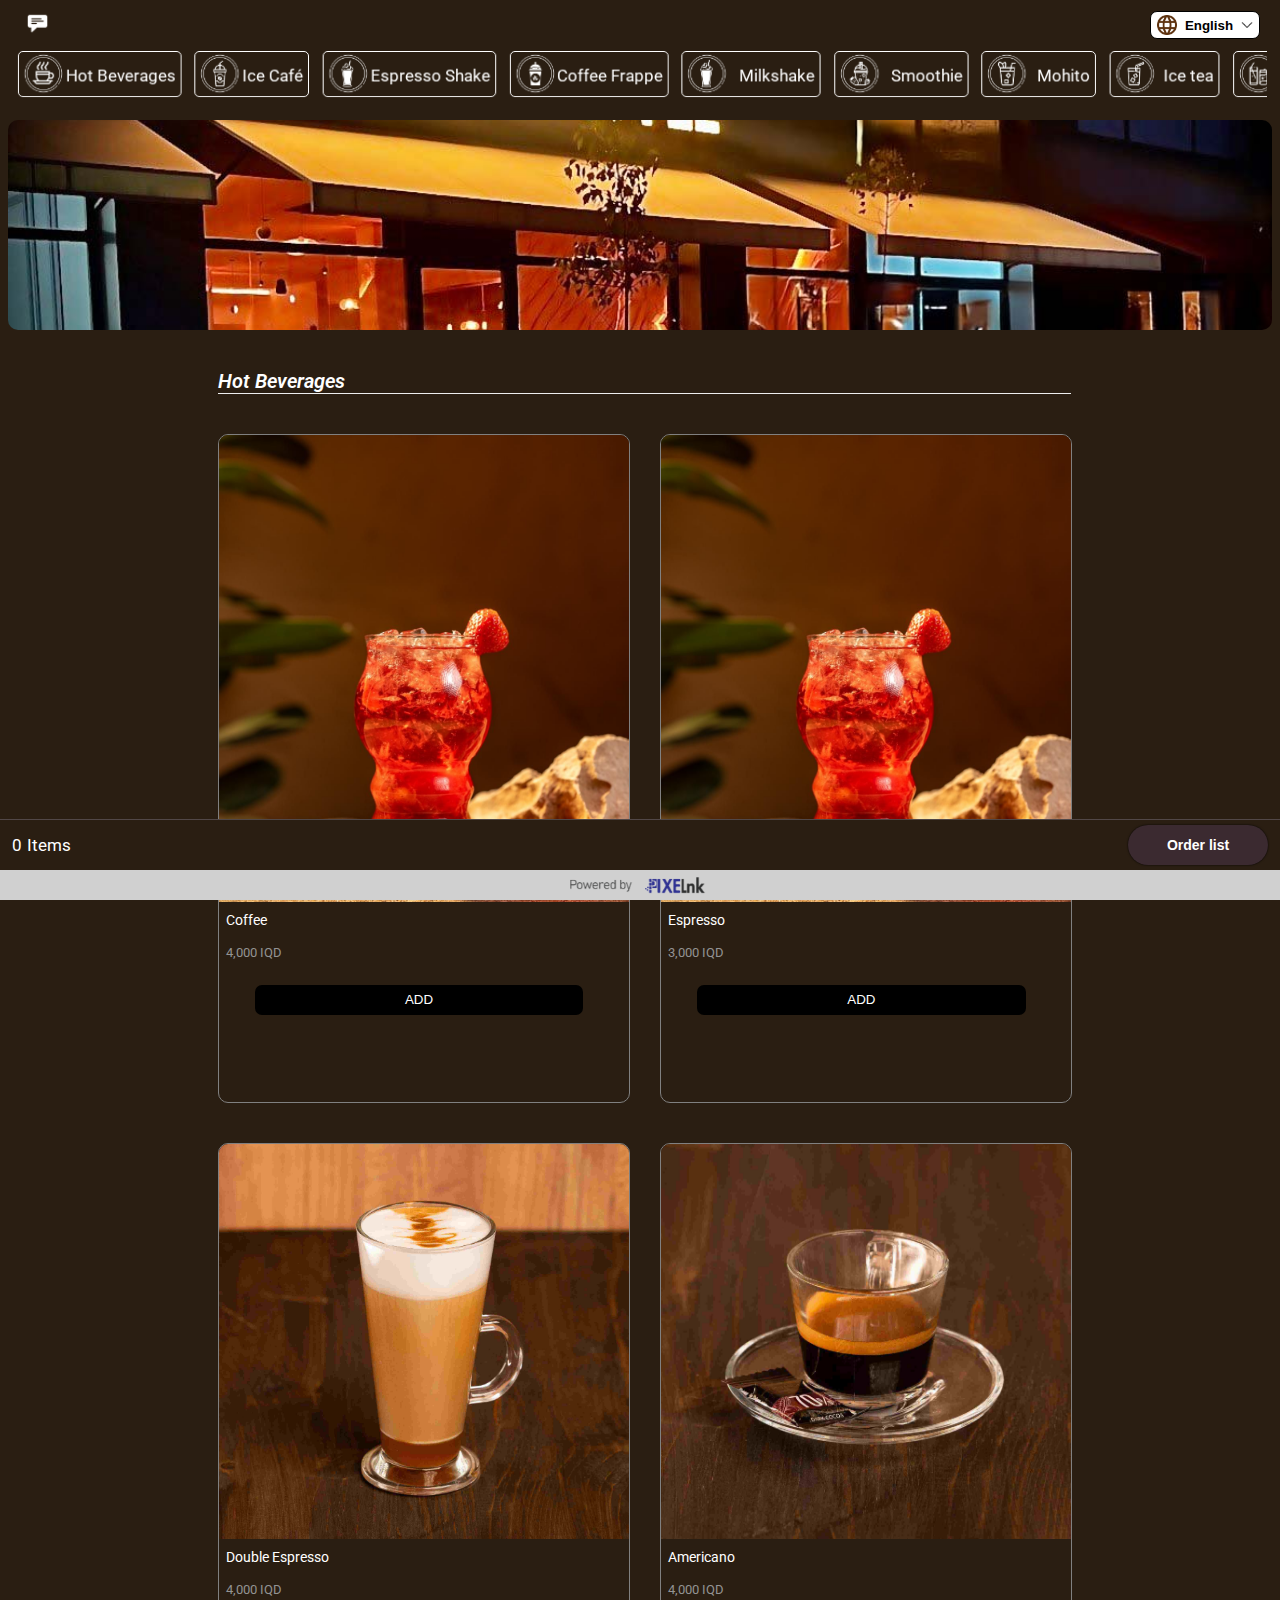
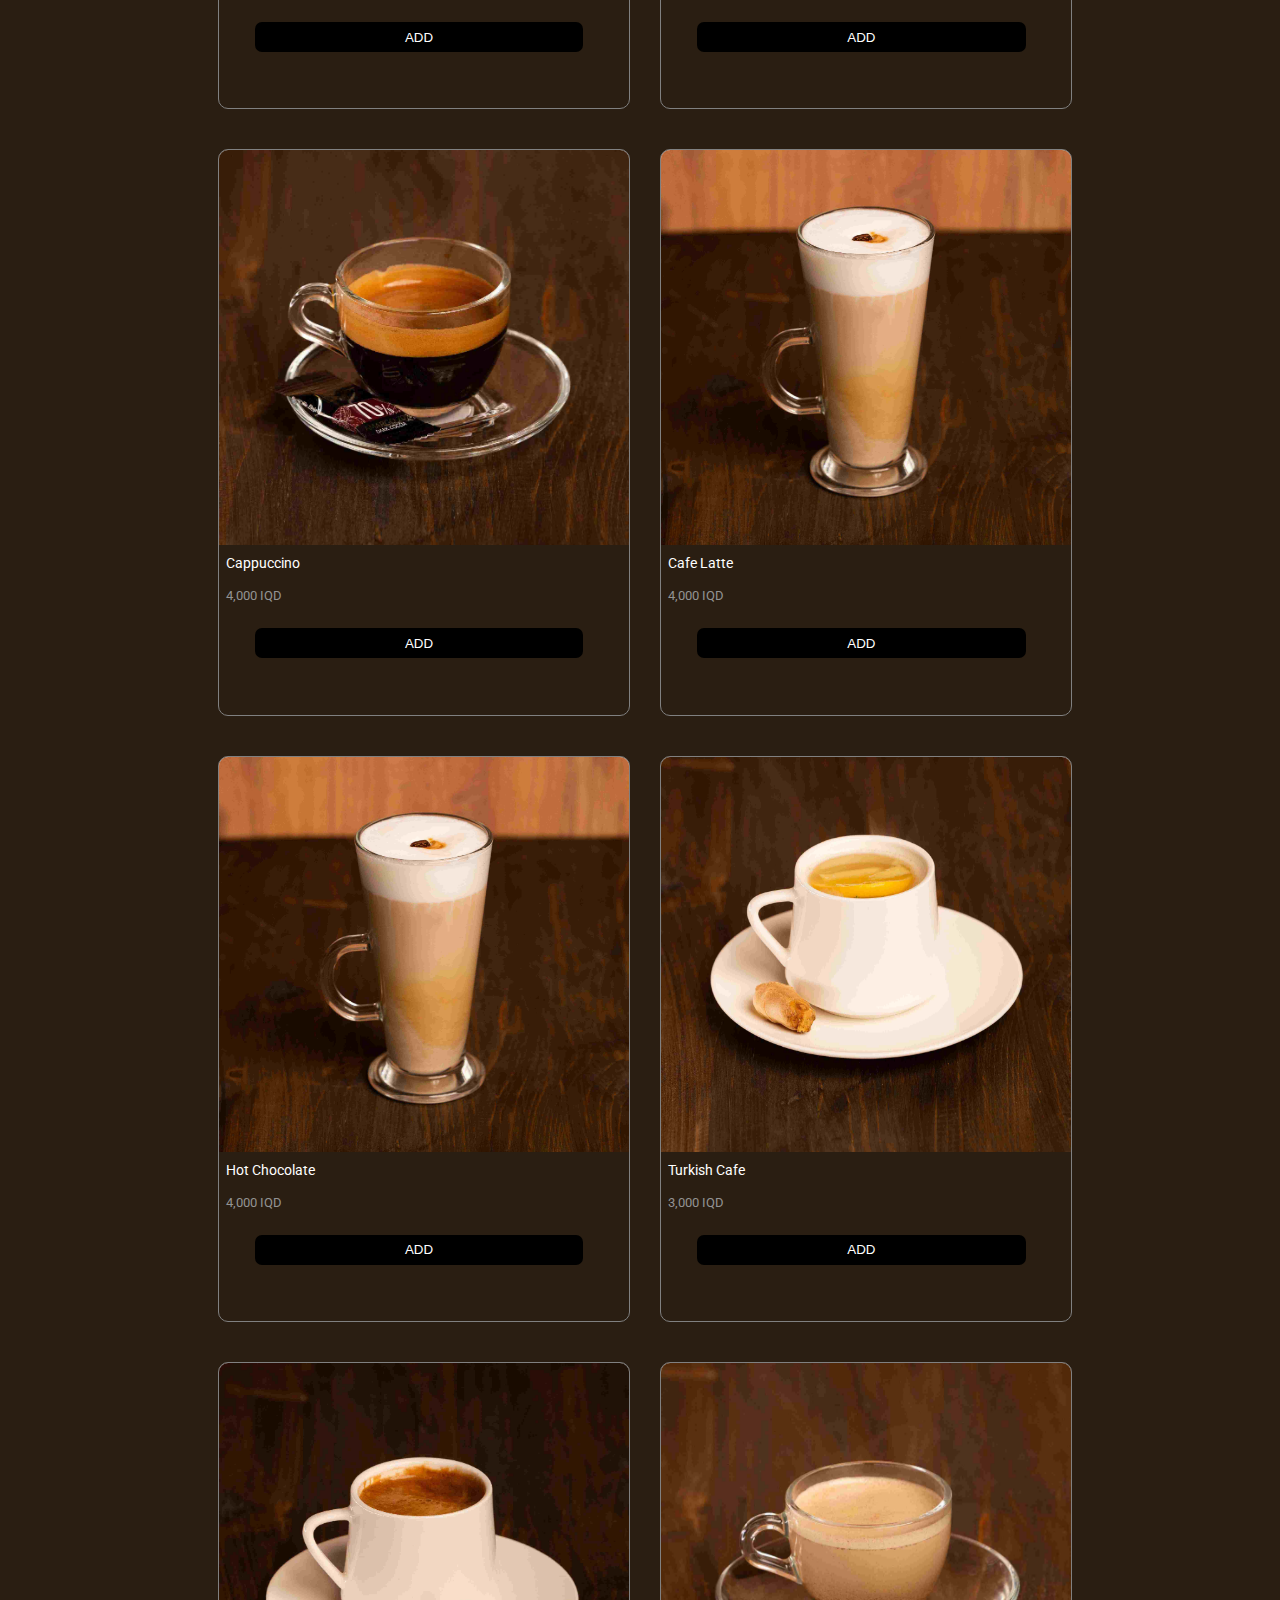
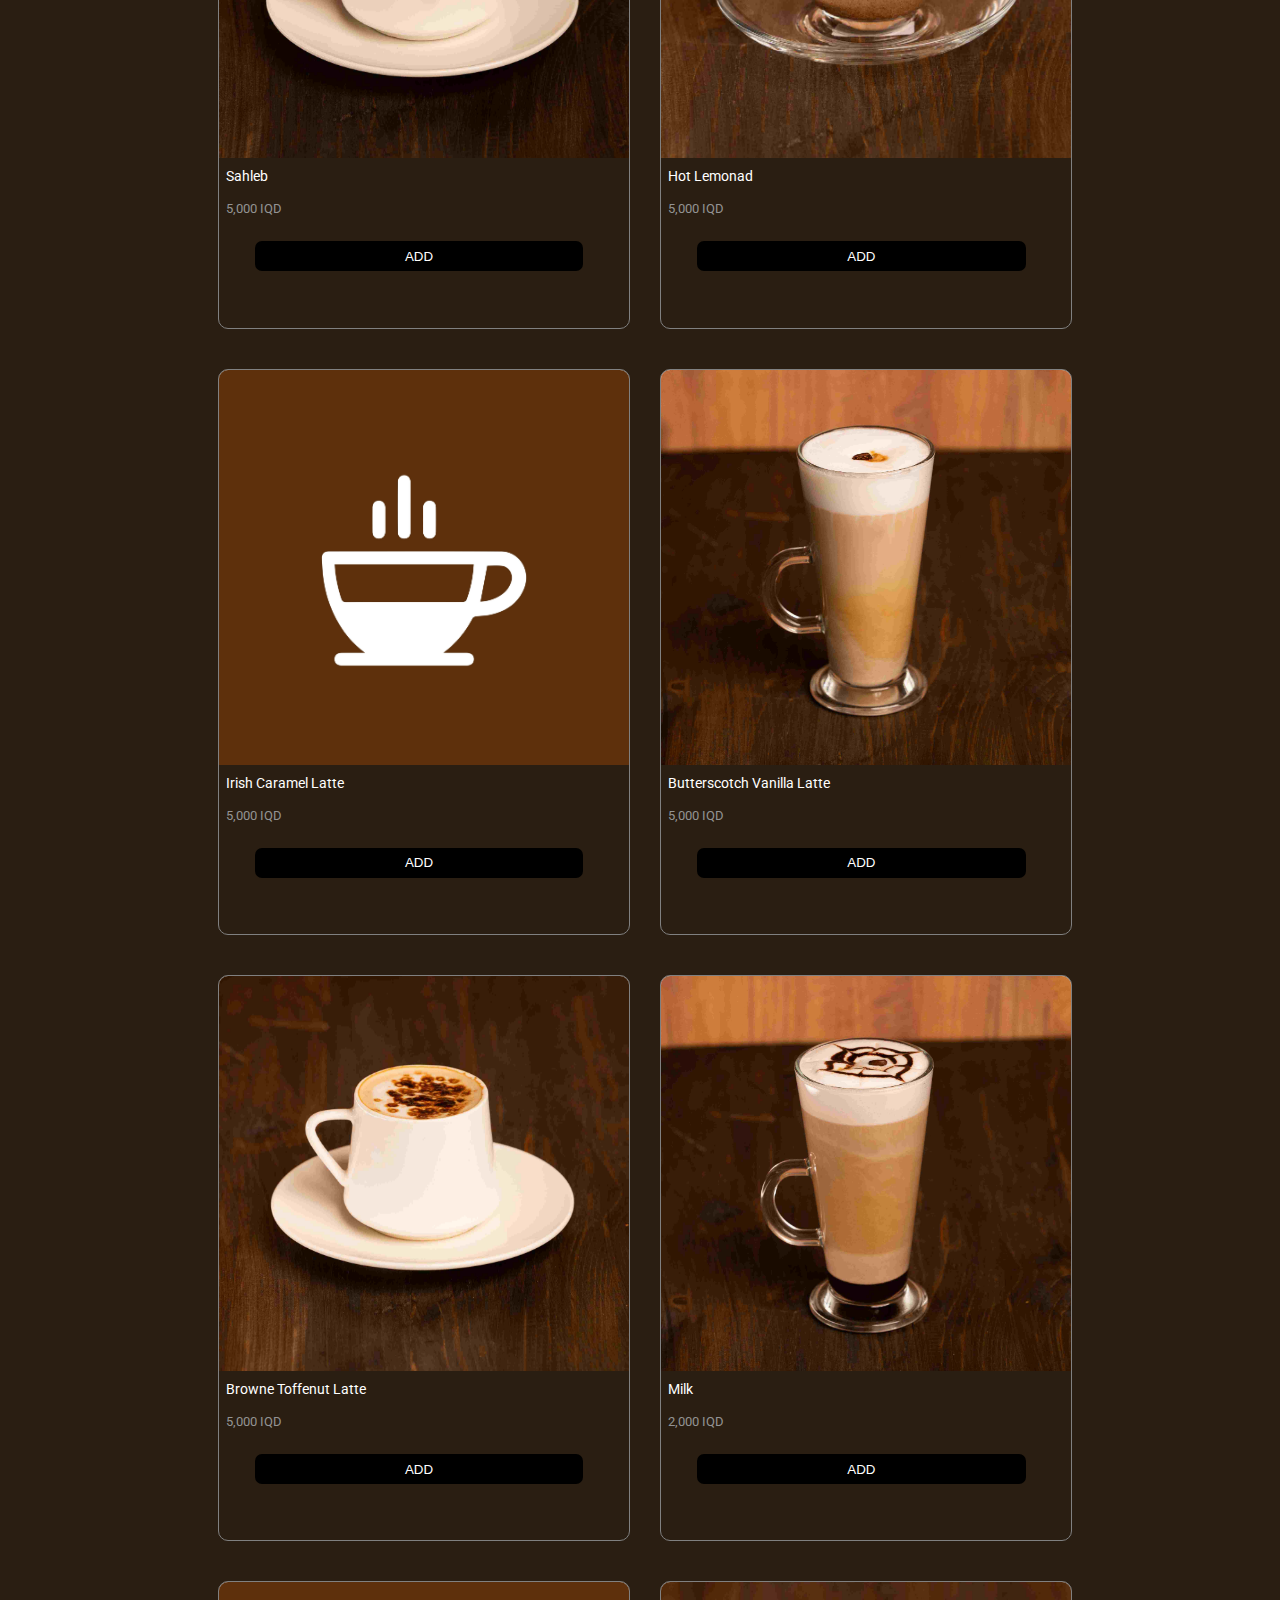
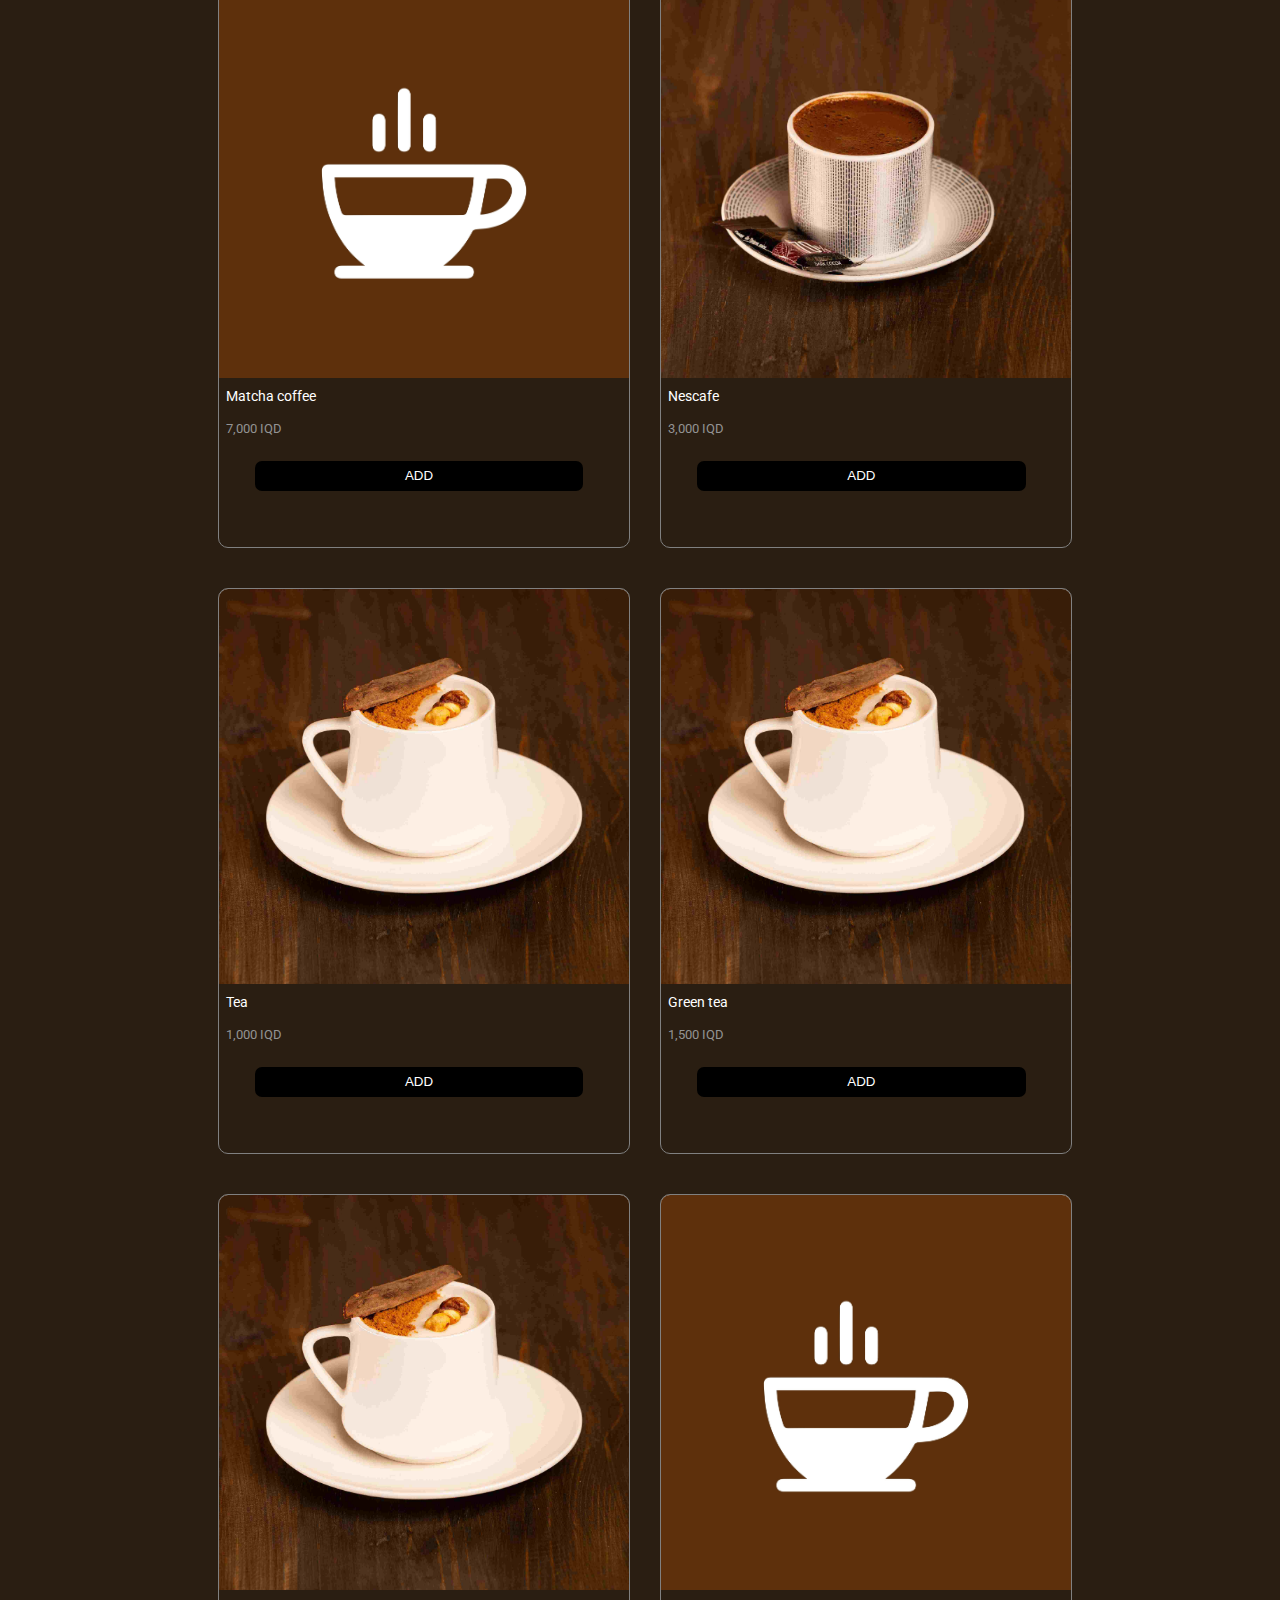
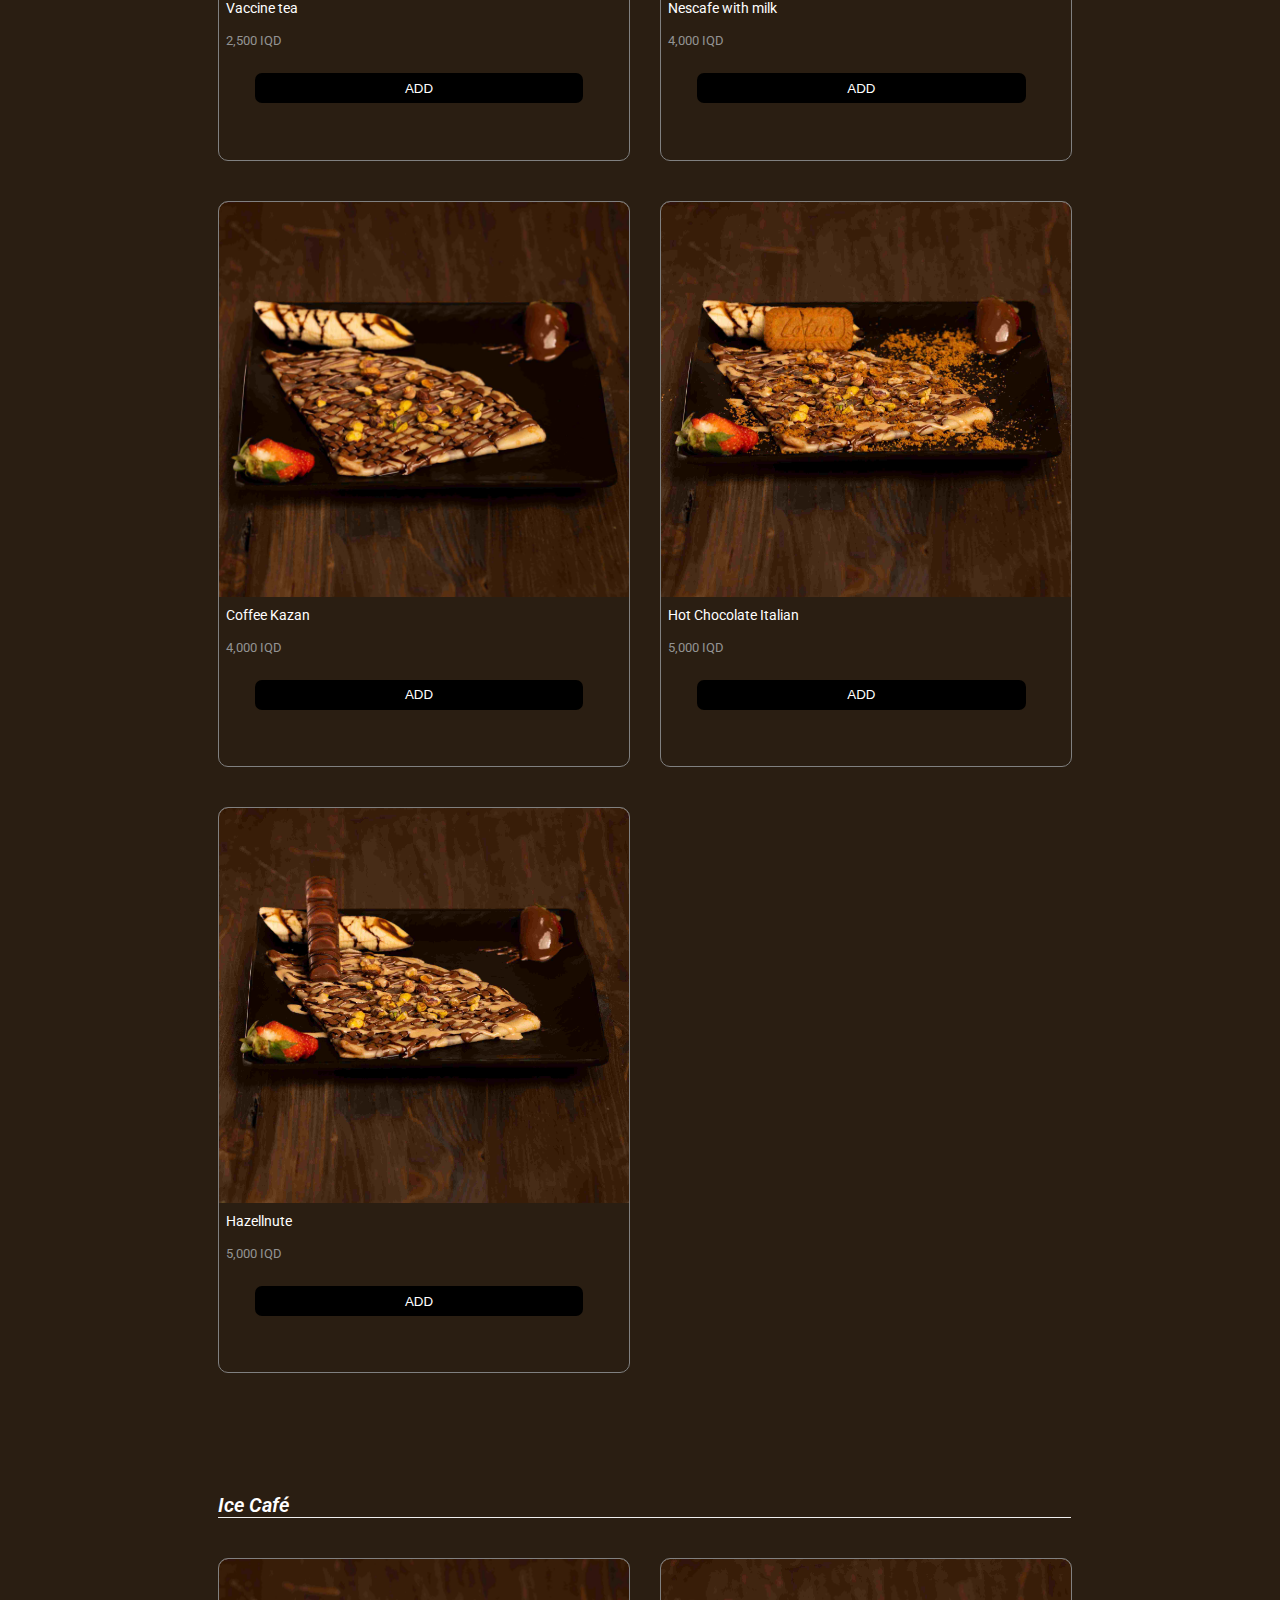
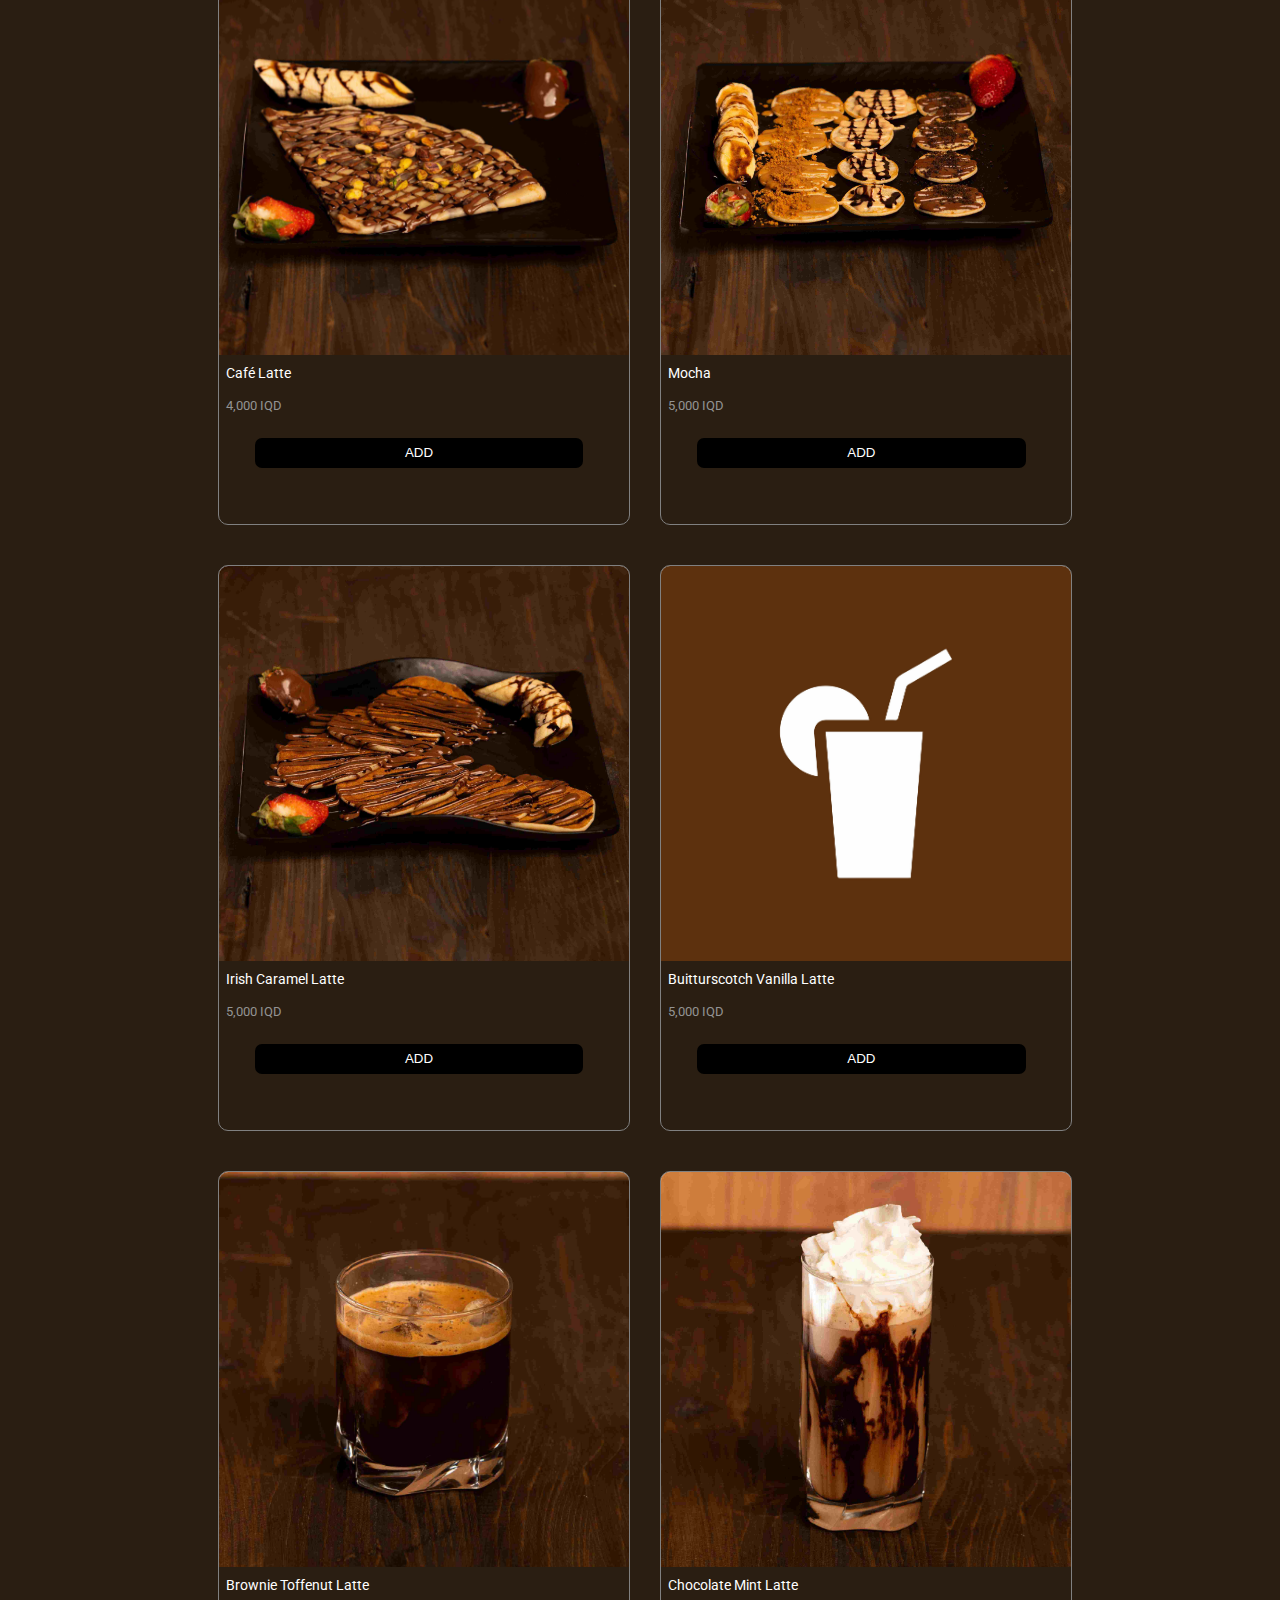
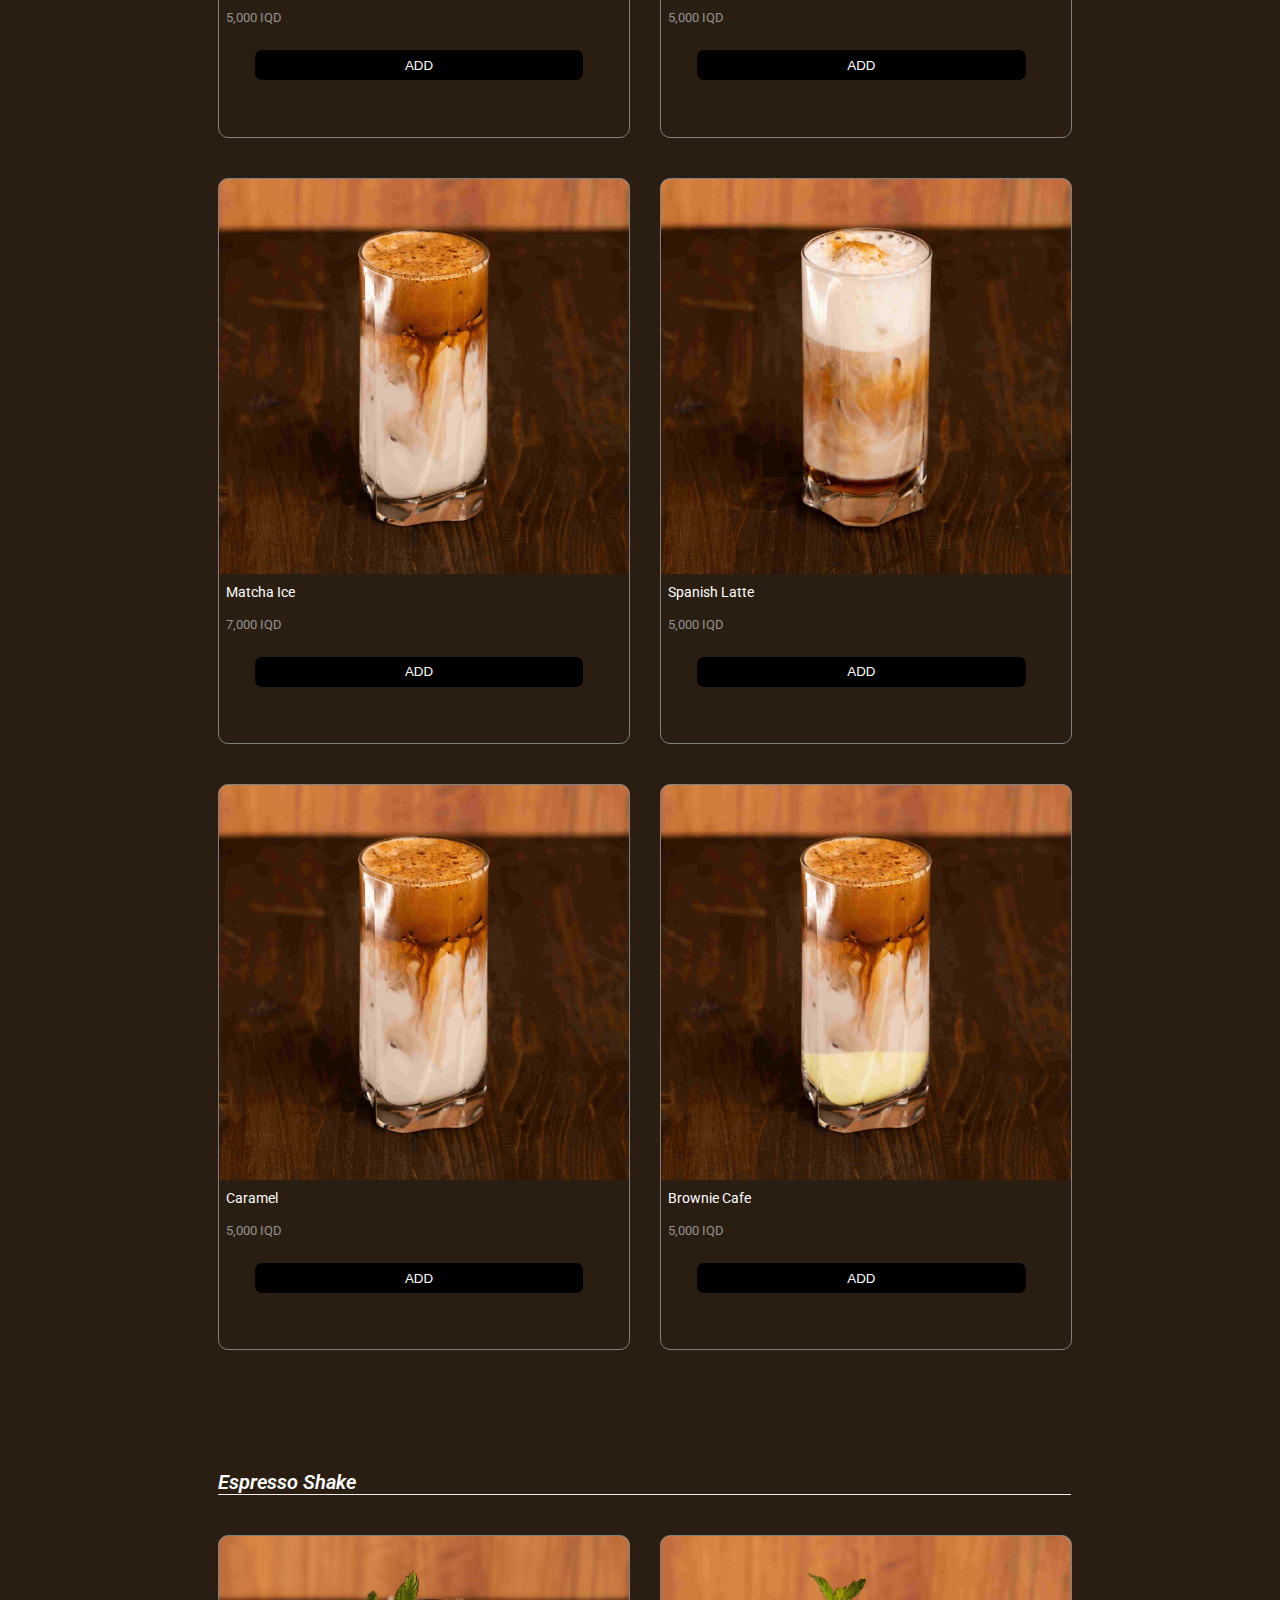
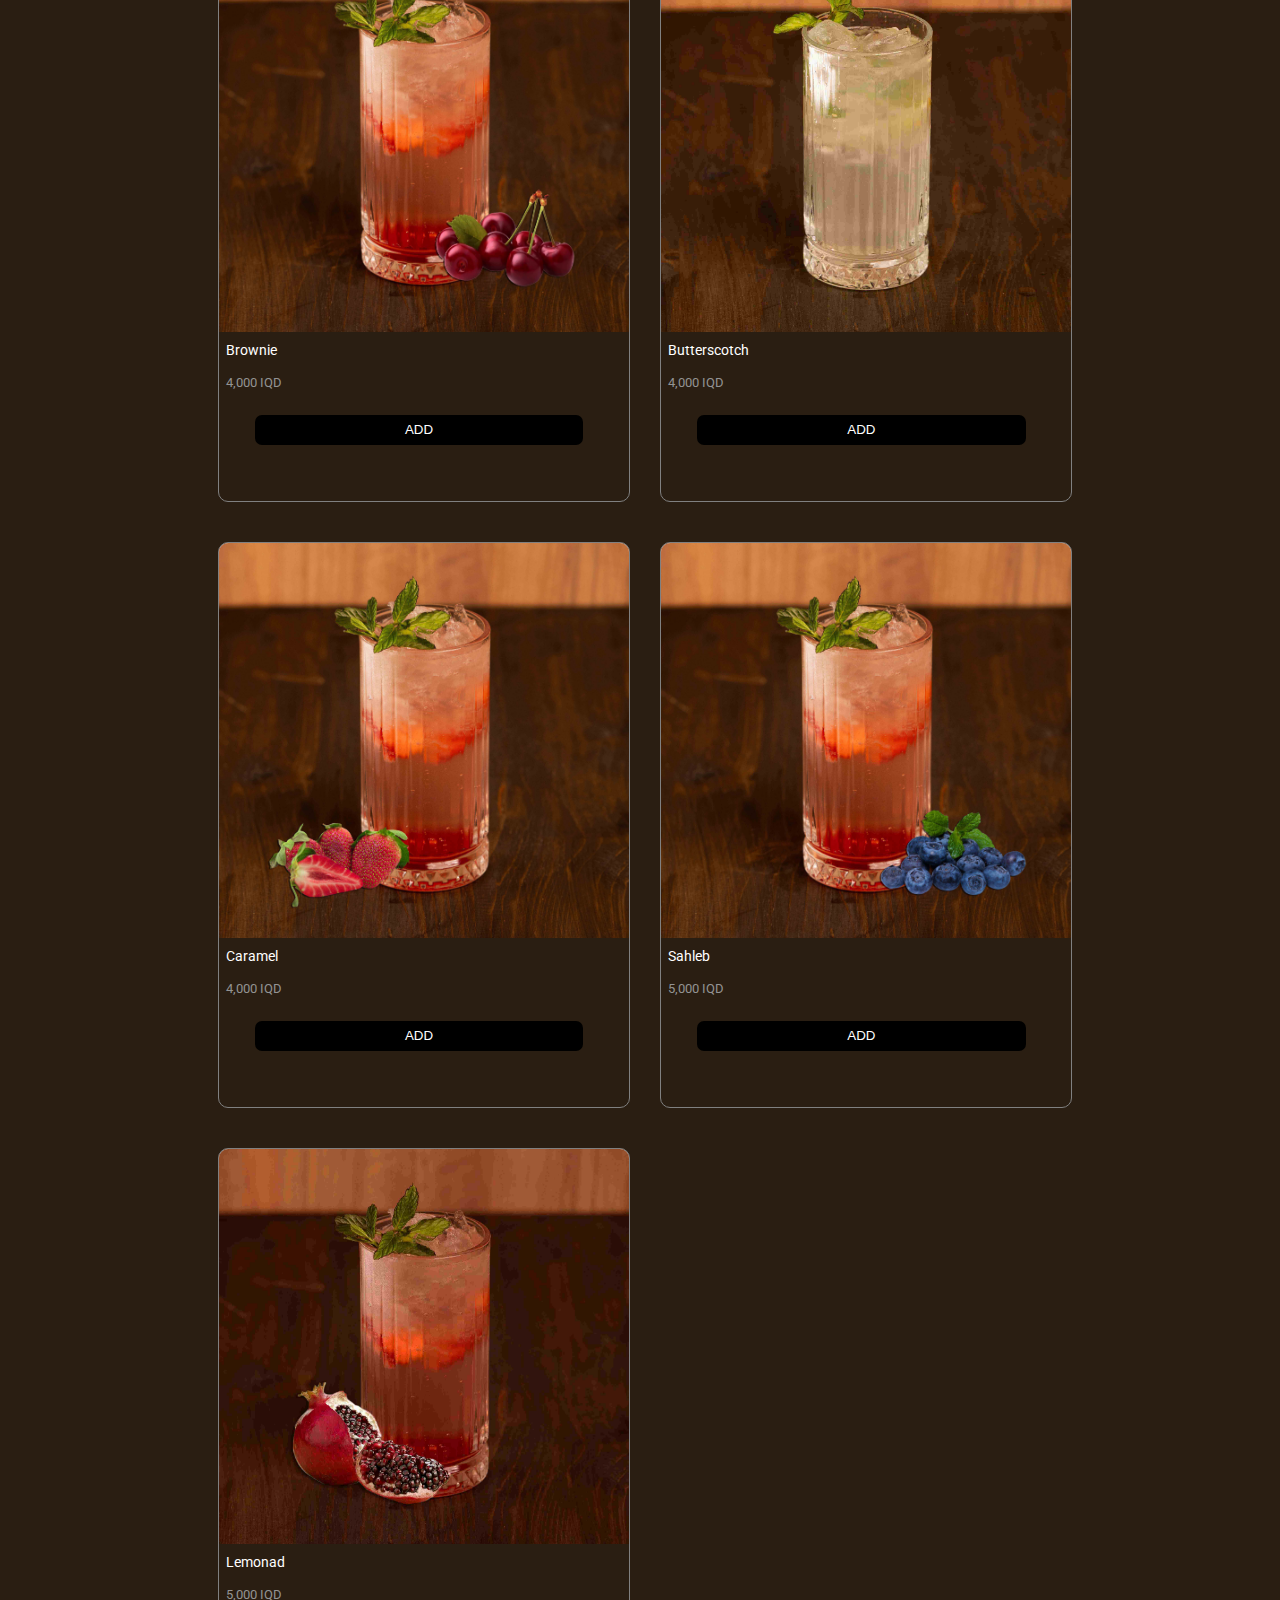
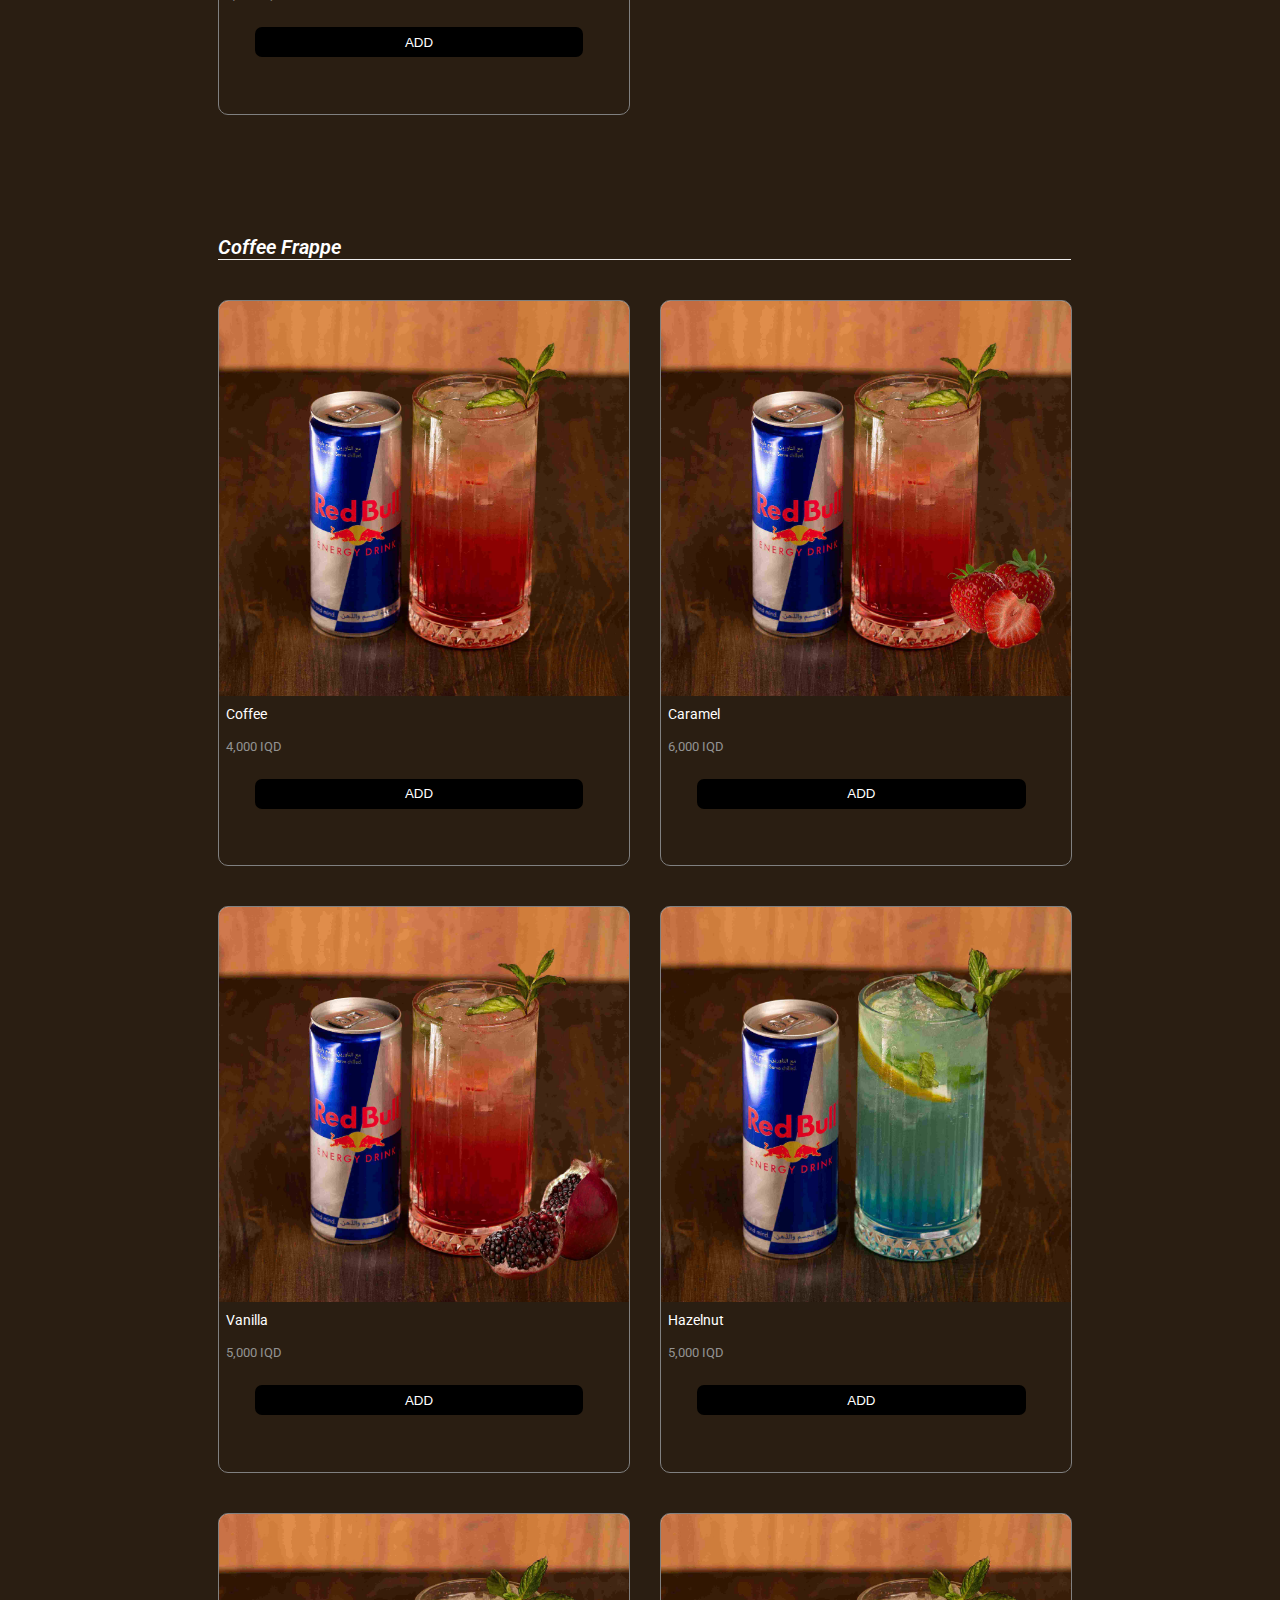
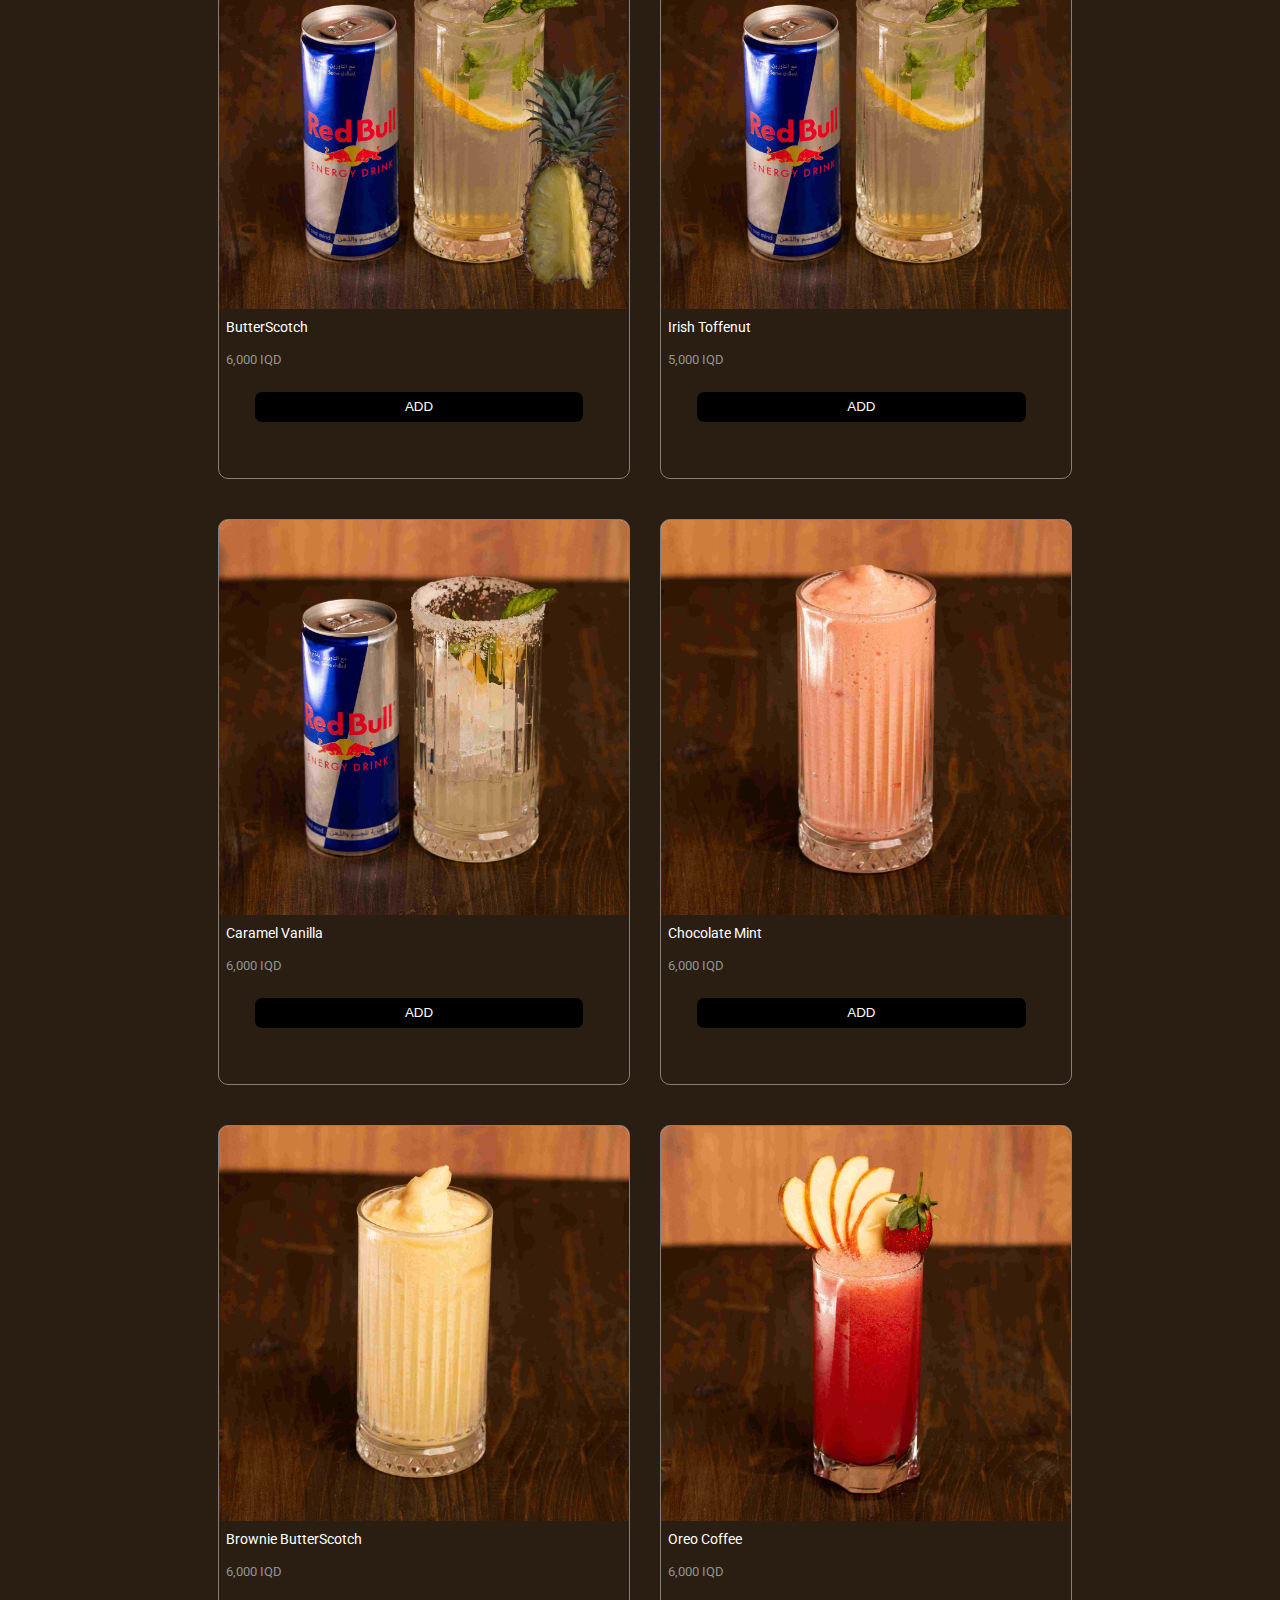
==== commit 15d8e128: "Update 1.html" ====
--- a/1.html
+++ b/1.html
@@ -858,7 +858,7 @@
         
         <div class="dmdiv3 ver21" id="sc21">
             <div class="dmdiv3imgdiv">
-                <img class="dmdiv3img" src="img/DSC02291-Enhanced-NR.png">
+                <img class="dmdiv3img" src="">
             </div>
             <div class="dmdiv3textdiv">
                 <p class="smiletitle">Caverna Cafe</p>
@@ -931,4 +931,4 @@
     </div>
     <script  type="module"  src="js/1.js"></script>
 </body>
-</html>+</html>
